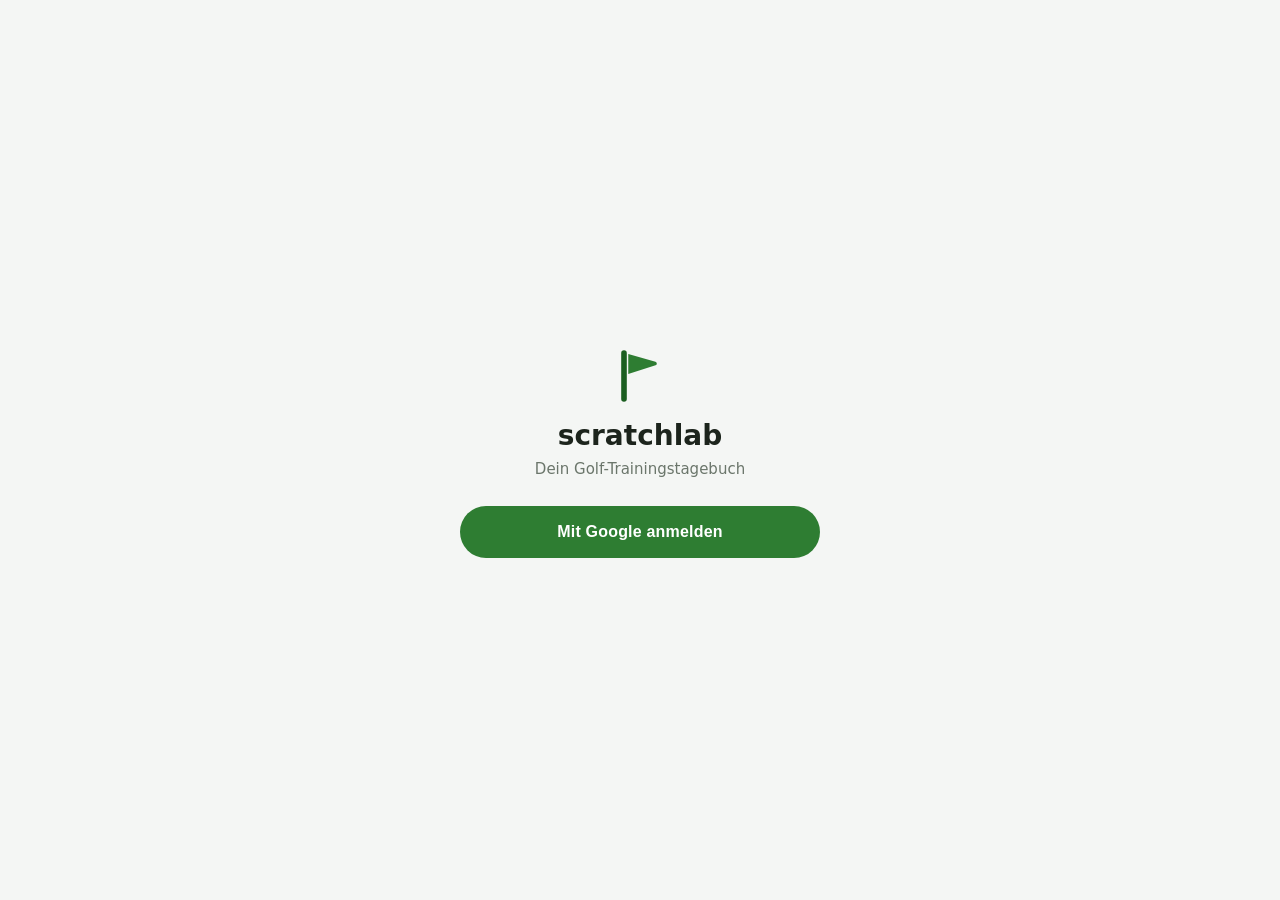
==== frontend/index.html @ b9000095 "Rework first-run intro + correct Green-Foto framing Two compact rows (Putten/Range) + a highlighted " ====
<!DOCTYPE html>
<html lang="de">
<head>
  <meta charset="UTF-8" />
  <meta name="viewport" content="width=device-width, initial-scale=1.0, viewport-fit=cover" />
  <meta name="theme-color" content="#2e7d32" />
  <title>scratchlab</title>
  <link rel="stylesheet" href="styles.css" />
</head>
<body>

<!-- ── Login screen (shown until authenticated) ─────────────── -->
<section id="view-login" hidden>
  <div class="login-card">
    <svg class="login-logo" viewBox="0 0 24 24" aria-hidden="true">
      <path d="M6 2.75a1.05 1.05 0 0 1 1.05 1.05V21a1.05 1.05 0 0 1-2.1 0V3.8A1.05 1.05 0 0 1 6 2.75Z" fill="#1b5e20"/>
      <path d="M7.6 4.1l10.2 2.94a.7.7 0 0 1 .02 1.34L7.6 11.6V4.1Z" fill="#2e7d32"/>
    </svg>
    <h1 class="login-title">scratchlab</h1>
    <p class="login-sub">Dein Golf-Trainingstagebuch</p>
    <button id="login-google" class="btn-primary login-btn" type="button">
      Mit Google anmelden
    </button>
    <p id="login-error" class="login-error" hidden>Login fehlgeschlagen. Bitte erneut versuchen.</p>
  </div>
</section>

<div id="app" hidden>

  <!-- ── App header ───────────────────────────────────────── -->
  <header class="app-header">
    <div class="brand">
      <svg class="brand__logo" viewBox="0 0 24 24" aria-hidden="true">
        <path d="M6 2.75a1.05 1.05 0 0 1 1.05 1.05V21a1.05 1.05 0 0 1-2.1 0V3.8A1.05 1.05 0 0 1 6 2.75Z" fill="#1b5e20"/>
        <path d="M7.6 4.1l10.2 2.94a.7.7 0 0 1 .02 1.34L7.6 11.6V4.1Z" fill="#2e7d32"/>
      </svg>
      <span class="brand__title">scratchlab</span>
    </div>

    <button id="settings-btn" class="settings-btn" aria-label="Einstellungen">
      <svg viewBox="0 0 24 24" xmlns="http://www.w3.org/2000/svg">
        <path d="M12 15.5A3.5 3.5 0 0 1 8.5 12 3.5 3.5 0 0 1 12 8.5a3.5 3.5 0 0 1 3.5 3.5 3.5 3.5 0 0 1-3.5 3.5m7.43-2.92c.04-.34.07-.69.07-1.08 0-.39-.03-.74-.07-1.08l2.32-1.82c.21-.16.27-.46.13-.7l-2.2-3.81c-.13-.25-.42-.33-.67-.25l-2.74 1.1c-.57-.44-1.18-.81-1.86-1.08l-.42-2.92C14.5 2.18 14.25 2 14 2h-4c-.25 0-.5.18-.54.42l-.42 2.92c-.68.27-1.29.64-1.86 1.08L4.44 5.32c-.25-.08-.54 0-.67.25L1.57 9.38c-.14.24-.08.54.13.7l2.32 1.82C4.03 12.26 4 12.61 4 13c0 .39.03.74.07 1.08L1.7 15.9c-.21.16-.27.46-.13.7l2.2 3.81c.13.25.42.33.67.25l2.74-1.1c.57.44 1.18.81 1.86 1.08l.42 2.92c.04.24.29.42.54.42h4c.25 0 .5-.18.54-.42l.42-2.92c.68-.27 1.29-.64 1.86-1.08l2.74 1.1c.25.08.54 0 .67-.25l2.2-3.81c.14-.24.08-.54-.13-.7l-2.32-1.82z"/>
      </svg>
    </button>
  </header>

  <!-- ── Views ────────────────────────────────────────────── -->
  <main id="main">

    <!-- ═════ View: Putten Aufnahme ═════ -->
    <section id="view-putten-record" class="view">
      <div class="picker-strip">
        <button id="putten-picker" class="picker-strip__chip" aria-label="Übung wechseln">
          <span id="putten-picker-label">Putten</span>
          <span class="picker-strip__caret" aria-hidden="true">▾</span>
        </button>
      </div>

      <div class="record-body">
        <div id="putten-grid" class="counter-grid"></div>
        <div id="putten-progress" class="progress-row"></div>
        <button id="putten-photo" class="photo-btn" type="button">📷 Green-Foto auswerten</button>
        <input id="putten-photo-input" type="file" accept="image/*" capture="environment" hidden />
      </div>

      <div class="footer-bar">
        <button id="putten-save" class="btn-primary">Speichern</button>
        <button id="putten-stats-link" class="link-secondary">Statistik →</button>
      </div>
    </section>

    <!-- ═════ View: Putten Statistik ═════ -->
    <section id="view-putten-stats" class="view view--stats" hidden>
      <div class="sub-header">
        <button id="putten-stats-back" class="header__back">← Zurück</button>
        <div class="sub-header__title">Statistik</div>
        <div class="sub-header__right"></div>
      </div>
      <div class="stats-content">
        <div id="putten-stats-cards" class="stat-cards"></div>
        <div id="putten-chart"></div>
        <h3 class="section-heading">Letzte Sessions</h3>
        <div id="putten-history"></div>
      </div>
    </section>

    <!-- ═════ View: Range Aufnahme ═════ -->
    <section id="view-range-record" class="view" hidden>
      <div class="club-strip">
        <div id="range-club-row" class="club-row"></div>
      </div>

      <div class="record-body record-body--range">
        <div id="range-summary" class="range-summary"></div>
        <div id="range-buckets" class="bucket-list"></div>
        <div class="exact-override">oder genau:
          <button id="range-exact" class="exact-chip" aria-expanded="false">
            <span id="range-exact-value">–</span>
            <span class="exact-chip__pen" aria-hidden="true">✎</span>
          </button>
        </div>
        <div id="range-slider-wrap" class="slider-wrap" hidden>
          <input id="range-slider" class="slider" type="range" min="0" max="300" step="5"
                 aria-label="Genaue Carry-Distanz in Metern" />
          <output id="range-slider-out" class="slider-out">– m</output>
        </div>
        <div id="range-tags" class="tag-row"></div>
        <div id="range-direction" class="direction-toggle"></div>
      </div>

      <div class="footer-bar">
        <button id="range-save" class="btn-primary">Speichern</button>
        <button id="range-stats-link" class="link-secondary">Statistik →</button>
      </div>
    </section>

    <!-- ═════ View: Range Statistik ═════ -->
    <section id="view-range-stats" class="view view--stats" hidden>
      <div class="sub-header">
        <button id="range-stats-back" class="header__back">← Zurück</button>
        <div class="sub-header__title">Statistik</div>
        <div class="sub-header__right"></div>
      </div>
      <div class="stats-content">
        <div id="range-stats-cards" class="stat-cards"></div>
        <div id="range-chart"></div>
        <h3 class="section-heading">Letzte Schläge</h3>
        <div id="range-history"></div>
      </div>
    </section>

  </main>

  <!-- ── Bottom tab bar ───────────────────────────────────── -->
  <nav class="tab-bar">
    <button class="tab-item tab-item--active" data-tab="putten">
      <svg width="20" height="20" viewBox="0 0 24 24" fill="none" stroke="currentColor" stroke-width="2" stroke-linecap="round" stroke-linejoin="round"><circle cx="12" cy="12" r="10"/><circle cx="12" cy="12" r="6"/><circle cx="12" cy="12" r="2"/></svg>
      <span>Putten</span>
    </button>
    <button class="tab-item" data-tab="range">
      <svg width="20" height="20" viewBox="0 0 24 24" fill="none" stroke="currentColor" stroke-width="2" stroke-linecap="round" stroke-linejoin="round"><path d="M3 12h18M12 3l9 9-9 9"/></svg>
      <span>Range</span>
    </button>
  </nav>

</div><!-- /#app -->

<!-- ── First-run intro (shown once after login) ───────────── -->
<section id="view-intro" hidden role="dialog" aria-modal="true" aria-labelledby="intro-title">
  <div class="intro-card">
    <svg class="intro-logo" viewBox="0 0 24 24" aria-hidden="true">
      <path d="M6 2.75a1.05 1.05 0 0 1 1.05 1.05V21a1.05 1.05 0 0 1-2.1 0V3.8A1.05 1.05 0 0 1 6 2.75Z" fill="#1b5e20"/>
      <path d="M7.6 4.1l10.2 2.94a.7.7 0 0 1 .02 1.34L7.6 11.6V4.1Z" fill="#2e7d32"/>
    </svg>
    <h1 id="intro-title" class="intro-title">So trainierst du</h1>
    <p class="intro-lead">Zwei Trainingsarten, ein cleverer Foto-Trick.</p>

    <ul class="intro-rows">
      <li class="intro-row">
        <span class="intro-row__icon" aria-hidden="true">
          <svg viewBox="0 0 24 24" fill="none" stroke="currentColor" stroke-width="2" stroke-linecap="round" stroke-linejoin="round"><circle cx="12" cy="12" r="10"/><circle cx="12" cy="12" r="6"/><circle cx="12" cy="12" r="2"/></svg>
        </span>
        <span class="intro-row__text">
          <strong>Putten</strong>
          <span class="intro-row__desc">10 Bälle aufs Loch, Putts zählen, speichern.</span>
        </span>
      </li>
      <li class="intro-row">
        <span class="intro-row__icon" aria-hidden="true">
          <svg viewBox="0 0 24 24" fill="none" stroke="currentColor" stroke-width="2" stroke-linecap="round" stroke-linejoin="round"><path d="M3 12h18M12 3l9 9-9 9"/></svg>
        </span>
        <span class="intro-row__text">
          <strong>Range</strong>
          <span class="intro-row__desc">Schlag für Schlag Weite und Richtung erfassen.</span>
        </span>
      </li>
    </ul>

    <div class="intro-feature">
      <span class="intro-feature__icon" aria-hidden="true">
        <svg viewBox="0 0 24 24" fill="none" stroke="currentColor" stroke-width="2" stroke-linecap="round" stroke-linejoin="round"><circle cx="12" cy="12" r="9"/><path d="M12 3v18M3 12h18"/></svg>
      </span>
      <div class="intro-feature__text">
        <strong>Green-Foto</strong>
        <span class="intro-feature__desc">Erst alle Bälle aufs Loch spielen, dann ein Foto vom Grün – der Putter zeigt die Linie. Die App liest aus der Streuung deine Tendenz: zu lang, zu kurz, links oder rechts.</span>
      </div>
    </div>

    <button id="intro-done" class="btn-primary intro-btn" type="button">Los geht's</button>
  </div>
</section>

<!-- ── Generic bottom sheet ───────────────────────────────── -->
<div id="sheet-backdrop" class="sheet-backdrop" hidden></div>
<div id="sheet" class="sheet" hidden role="dialog" aria-modal="true" aria-labelledby="sheet-title">
  <div class="sheet__handle"></div>
  <h2 id="sheet-title" class="sheet__title"></h2>
  <div id="sheet-body" class="sheet__body"></div>
</div>

<script type="module" src="js/main.js"></script>
</body>
</html>
---- frontend/styles.css ----
/* ── Reset & tokens ─────────────────────────────────────── */
*, *::before, *::after { box-sizing: border-box; margin: 0; padding: 0; }

:root {
  --primary:       #2e7d32;
  --primary-dark:  #1b5e20;
  --primary-light: #e8f5e9;
  --surface:       #f4f6f4;
  --card:          #ffffff;
  --divider:       #e2e6e2;
  --text-primary:  #1c241c;
  --text-muted:    #6b766b;
  --error:         #c62828;
  --on-primary:    #ffffff;
  --r-sm:   6px;
  --r-md:   12px;
  --r-lg:   16px;
  --r-pill: 999px;
  --touch-min:  48px;
  --input-height: 52px;
  --nav-bar-height: 64px;
}

html, body {
  height: 100%;
  background: var(--surface);
  font-family: system-ui, -apple-system, "Segoe UI", Roboto, sans-serif;
  -webkit-font-smoothing: antialiased;
  color: var(--text-primary);
}

/* ── App shell ──────────────────────────────────────────── */
#app {
  width: 100%;
  max-width: 480px;
  margin: 0 auto;
  min-height: 100dvh;
  display: flex;
  flex-direction: column;
  background: var(--surface);
  overflow: hidden;
}

/* ── App header ─────────────────────────────────────────── */
.app-header {
  position: sticky;
  top: 0;
  z-index: 20;
  height: 56px;
  background: var(--card);
  border-bottom: 1px solid var(--divider);
  display: flex;
  align-items: center;
  justify-content: space-between;
  padding: 0 16px;
  flex-shrink: 0;
}
.brand { display: flex; align-items: center; gap: 9px; }
.brand__logo { width: 26px; height: 26px; flex-shrink: 0; }
.brand__title {
  font-size: 18px;
  font-weight: 700;
  color: var(--text-primary);
  letter-spacing: -0.3px;
}
.settings-btn {
  width: 38px;
  height: 38px;
  border-radius: 50%;
  background: var(--surface);
  border: 1px solid var(--divider);
  color: var(--text-muted);
  display: flex;
  align-items: center;
  justify-content: center;
  cursor: pointer;
  padding: 0;
  outline: none;
  flex-shrink: 0;
}
.settings-btn svg { width: 19px; height: 19px; fill: var(--text-muted); }

/* ── Main / views ───────────────────────────────────────── */
#main {
  flex: 1;
  min-height: 0;
  display: flex;
  flex-direction: column;
}
.view {
  flex: 1;
  min-height: 0;
  display: flex;
  flex-direction: column;
}
.view[hidden] { display: none; }

/* ── Picker strip (Putten) ──────────────────────────────── */
.picker-strip {
  height: 52px;
  background: var(--card);
  border-bottom: 1px solid var(--divider);
  display: flex;
  align-items: center;
  padding: 0 16px;
  flex-shrink: 0;
}
.picker-strip__chip {
  display: inline-flex;
  align-items: center;
  gap: 6px;
  background: var(--surface);
  border: 1.5px solid var(--divider);
  border-radius: var(--r-md);
  padding: 0 14px;
  height: 36px;
  font-size: 14px;
  font-weight: 600;
  color: var(--text-primary);
  cursor: pointer;
}
.picker-strip__caret { font-size: 11px; color: var(--text-muted); margin-left: 2px; }

/* ── Record body ────────────────────────────────────────── */
.record-body {
  flex: 1;
  display: flex;
  flex-direction: column;
  padding: 12px 12px 8px;
  gap: 10px;
  min-height: 0;
}
.record-body--range {
  padding: 12px 16px 10px;
  gap: 0;
  overflow-y: auto;
}

/* ── Counter grid (Putten) ──────────────────────────────── */
.counter-grid {
  display: grid;
  grid-template-columns: 1fr 1fr;
  grid-auto-rows: 1fr;
  gap: 10px;
  flex: 1;
  min-height: 0;
}
.counter-cell {
  background: var(--card);
  border-radius: var(--r-lg);
  border: 1.5px solid var(--divider);
  display: flex;
  flex-direction: column;
  align-items: center;
  justify-content: center;
  padding: 12px 8px;
  position: relative;
  min-height: 120px;
  transition: border-color 0.15s;
}
.counter-cell--active {
  border-color: var(--primary);
  background: linear-gradient(145deg, #ffffff 0%, #f6faf6 100%);
}
.counter-cell__label {
  font-size: 11px;
  font-weight: 600;
  color: var(--text-muted);
  letter-spacing: 0.4px;
  text-transform: uppercase;
  margin-bottom: 6px;
}
.counter-cell--active .counter-cell__label { color: var(--primary-dark); }
.counter-cell__controls {
  display: flex;
  align-items: center;
  justify-content: center;
  width: 100%;
}
.counter-btn {
  width: 48px;
  height: 48px;
  border-radius: var(--r-md);
  border: none;
  background: var(--surface);
  color: var(--text-primary);
  font-size: 22px;
  font-weight: 300;
  cursor: pointer;
  display: flex;
  align-items: center;
  justify-content: center;
  flex-shrink: 0;
  transition: background 0.1s, transform 0.08s;
  -webkit-tap-highlight-color: transparent;
}
.counter-btn:active { background: var(--divider); transform: scale(0.94); }
.counter-btn:disabled { opacity: 0.3; cursor: default; }
.counter-btn--minus { color: var(--text-muted); }
.counter-btn--plus { color: var(--primary); background: var(--primary-light); }
.counter-btn--plus:active { background: #c8e6c9; }
.counter-cell--active .counter-btn--plus { background: var(--primary); color: #fff; }
.counter-cell--active .counter-btn--plus:active { background: var(--primary-dark); }
.counter-cell__value {
  font-size: 3rem;
  font-weight: 700;
  line-height: 1;
  color: var(--text-primary);
  min-width: 56px;
  text-align: center;
  letter-spacing: -2px;
  font-variant-numeric: tabular-nums;
}
.counter-cell--active .counter-cell__value { color: var(--primary-dark); }
.counter-cell--zero .counter-cell__value { color: var(--divider); }
.counter-cell__dot {
  position: absolute;
  top: 10px;
  right: 10px;
  width: 8px;
  height: 8px;
  border-radius: 50%;
  background: var(--primary);
  opacity: 0;
}
.counter-cell--active .counter-cell__dot { opacity: 1; }

/* ── Progress row ───────────────────────────────────────── */
.progress-row {
  display: flex;
  align-items: center;
  justify-content: center;
  gap: 10px;
  min-height: 28px;
  flex-shrink: 0;
}
.progress-bar-wrap {
  flex: 1;
  height: 4px;
  background: var(--divider);
  border-radius: var(--r-pill);
  overflow: hidden;
}
.progress-bar-fill {
  height: 100%;
  background: var(--primary);
  border-radius: var(--r-pill);
  transition: width 0.3s ease;
}
.progress-label { font-size: 12px; font-weight: 600; color: var(--text-muted); white-space: nowrap; }
.progress-label--complete { color: var(--primary); }
.progress-checkmark { font-size: 14px; color: var(--primary); }

/* ── Club strip / chips (Range) ─────────────────────────── */
.club-strip {
  height: 52px;
  background: var(--card);
  border-bottom: 1px solid var(--divider);
  display: flex;
  align-items: center;
  padding: 0 14px;
  flex-shrink: 0;
  overflow: hidden;
}
.club-row {
  display: flex;
  align-items: center;
  gap: 8px;
  overflow-x: auto;
  overflow-y: hidden;
  width: 100%;
  height: 100%;
  scrollbar-width: none;
}
.club-row::-webkit-scrollbar { display: none; }
.club-chip {
  display: inline-flex;
  align-items: center;
  gap: 7px;
  background: var(--surface);
  border: 1.5px solid var(--divider);
  color: var(--text-muted);
  font-size: 14px;
  font-weight: 600;
  padding: 0 14px;
  height: 36px;
  border-radius: var(--r-pill);
  cursor: pointer;
  flex-shrink: 0;
  white-space: nowrap;
}
.club-chip--selected {
  background: var(--primary);
  border-color: var(--primary);
  color: #fff;
}
.club-chip__badge {
  background: rgba(255,255,255,0.22);
  color: #fff;
  font-size: 11px;
  font-weight: 700;
  padding: 2px 7px;
  border-radius: var(--r-sm);
  letter-spacing: 0.2px;
}

/* ── Range summary line ─────────────────────────────────── */
.range-summary {
  text-align: center;
  font-size: 12px;
  font-weight: 500;
  color: var(--text-muted);
  margin-bottom: 12px;
  letter-spacing: 0.2px;
  min-height: 16px;
}

/* ── Distance buckets ───────────────────────────────────── */
.bucket-list {
  display: flex;
  flex-direction: column;
  gap: 7px;
  margin-bottom: 10px;
}
.bucket {
  display: flex;
  align-items: center;
  justify-content: center;
  width: 100%;
  height: 40px;
  border-radius: var(--r-md);
  border: 1.5px solid var(--divider);
  background: var(--card);
  font-size: 16px;
  font-weight: 600;
  color: var(--text-primary);
  cursor: pointer;
  letter-spacing: 0.1px;
}
.bucket--selected {
  background: var(--primary);
  border-color: var(--primary);
  color: #fff;
  box-shadow: 0 3px 10px rgba(46,125,50,0.3);
}
.bucket--muted { opacity: 0.4; }

/* ── Exact override ─────────────────────────────────────── */
.exact-override {
  display: flex;
  align-items: center;
  justify-content: space-between;
  width: 100%;
  margin-bottom: 10px;
  font-size: 0.8rem;
  color: var(--text-muted);
}
.exact-chip {
  display: inline-flex;
  align-items: center;
  gap: 6px;
  background: #ffffff;
  border: 1px solid var(--divider);
  border-radius: var(--r-pill);
  padding: 6px 12px;
  font-size: 14px;
  font-weight: 500;
  color: var(--text-primary);
  cursor: pointer;
  line-height: 1;
}
.exact-chip__pen { opacity: 0.5; font-size: 12px; }

/* ── Exact-value slider ─────────────────────────────────── */
.slider-wrap {
  display: flex;
  align-items: center;
  gap: 12px;
  width: 100%;
  margin: -2px 0 12px;
  padding: 10px 12px;
  background: var(--primary-light);
  border-radius: var(--r-md);
}
.slider {
  flex: 1;
  -webkit-appearance: none;
  appearance: none;
  height: 6px;
  border-radius: var(--r-pill);
  background: var(--divider);
  outline: none;
}
.slider::-webkit-slider-thumb {
  -webkit-appearance: none;
  appearance: none;
  width: 28px;
  height: 28px;
  border-radius: 50%;
  background: var(--primary);
  border: 3px solid #fff;
  box-shadow: 0 1px 3px rgba(0,0,0,0.25);
  cursor: pointer;
}
.slider::-moz-range-thumb {
  width: 28px;
  height: 28px;
  border-radius: 50%;
  background: var(--primary);
  border: 3px solid #fff;
  box-shadow: 0 1px 3px rgba(0,0,0,0.25);
  cursor: pointer;
}
.slider-out {
  min-width: 56px;
  text-align: right;
  font-size: 18px;
  font-weight: 700;
  color: var(--primary-dark);
  font-variant-numeric: tabular-nums;
}
.slider-wrap--muted { opacity: 0.4; }

/* ── Tag pills ──────────────────────────────────────────── */
.tag-row {
  display: flex;
  flex-wrap: wrap;
  gap: 6px;
  margin: 8px 0;
}
.tag-pill {
  border: 1px solid var(--divider);
  background: #fff;
  border-radius: var(--r-pill);
  padding: 6px 12px;
  font-size: 0.82rem;
  color: var(--text-primary);
  cursor: pointer;
}
.tag-pill.active {
  background: var(--primary);
  border-color: var(--primary);
  color: #fff;
}

/* ── Direction toggle ───────────────────────────────────── */
.direction-toggle {
  display: flex;
  margin-bottom: 10px;
  border-radius: var(--r-md);
  overflow: hidden;
  border: 1.5px solid var(--divider);
}
.dir-btn {
  flex: 1;
  height: 48px;
  border: none;
  background: var(--card);
  font-size: 14px;
  font-weight: 600;
  color: var(--text-muted);
  cursor: pointer;
  letter-spacing: 0.1px;
  border-right: 1px solid var(--divider);
}
.dir-btn:last-child { border-right: none; }
.dir-btn--selected { background: var(--primary); color: #fff; }

/* ── Footer action bar ──────────────────────────────────── */
.footer-bar {
  background: var(--card);
  border-top: 1px solid var(--divider);
  padding: 12px 16px 12px;
  flex-shrink: 0;
}
.btn-primary {
  display: flex;
  align-items: center;
  justify-content: center;
  width: 100%;
  height: var(--input-height);
  background: var(--primary);
  color: var(--on-primary);
  font-size: 16px;
  font-weight: 700;
  border: none;
  border-radius: var(--r-pill);
  cursor: pointer;
  letter-spacing: 0.2px;
  transition: background 0.15s, transform 0.08s;
  -webkit-tap-highlight-color: transparent;
}
.btn-primary:active { background: var(--primary-dark); transform: scale(0.97); }
.btn-primary:disabled { opacity: 0.4; cursor: default; }
.btn-primary:disabled:active { background: var(--primary); transform: none; }
.link-secondary {
  display: flex;
  align-items: center;
  justify-content: center;
  width: 100%;
  height: 40px;
  margin-top: 2px;
  font-size: 13px;
  color: var(--text-muted);
  background: transparent;
  border: none;
  cursor: pointer;
  gap: 4px;
}
.link-secondary:hover { color: var(--primary); }

/* ── Green photo button + analysis sheet ────────────────── */
.photo-btn {
  display: flex;
  align-items: center;
  justify-content: center;
  gap: 6px;
  width: 100%;
  height: 44px;
  margin-top: 12px;
  font-size: 14px;
  font-weight: 500;
  color: var(--primary-dark);
  background: var(--primary-light);
  border: 1px solid var(--divider);
  border-radius: var(--r-pill);
  cursor: pointer;
}
.photo-btn:active { transform: scale(0.98); }

.analyze-img {
  width: 100%;
  border-radius: var(--r-md);
  display: block;
  margin-bottom: 12px;
}
.analyze-summary { display: flex; flex-direction: column; gap: 6px; }
.analyze-line { font-size: 15px; color: var(--text-primary); }
.analyze-line--muted { font-size: 13px; color: var(--text-muted); }
.analyze-zones { display: flex; gap: 8px; margin: 4px 0; }
.zone {
  flex: 1;
  text-align: center;
  padding: 8px 0;
  border-radius: var(--r-sm);
  font-size: 13px;
  font-weight: 600;
  color: #fff;
}
.zone--good { background: #2e7d32; }
.zone--bad  { background: #ef8c00; }
.zone--mist { background: var(--error); }

.analyze-loading {
  display: flex;
  flex-direction: column;
  align-items: center;
  gap: 14px;
  padding: 28px 0;
  color: var(--text-muted);
}
.spinner {
  width: 34px;
  height: 34px;
  border: 3px solid var(--divider);
  border-top-color: var(--primary);
  border-radius: 50%;
  animation: spin 0.8s linear infinite;
}
@keyframes spin { to { transform: rotate(360deg); } }
@media (prefers-reduced-motion: reduce) { .spinner { animation: none; } }

.analyze-error { color: var(--error); font-weight: 600; }
.analyze-error__detail { font-size: 13px; color: var(--text-muted); margin-top: 4px; }

/* ── Stats views ────────────────────────────────────────── */
.view--stats { overflow: hidden; }
.sub-header {
  flex-shrink: 0;
  height: 52px;
  background: var(--card);
  border-bottom: 1px solid var(--divider);
  display: grid;
  grid-template-columns: 1fr auto 1fr;
  align-items: center;
  padding: 0 16px;
}
.header__back {
  display: flex;
  align-items: center;
  gap: 4px;
  color: var(--primary);
  font-size: 15px;
  font-weight: 500;
  cursor: pointer;
  background: transparent;
  border: none;
  justify-self: start;
  padding: 0;
}
.sub-header__title {
  font-size: 15px;
  font-weight: 600;
  color: var(--text-primary);
  text-align: center;
  white-space: nowrap;
}
.sub-header__right { justify-self: end; }
.stats-content {
  flex: 1;
  overflow-y: auto;
  padding: 20px 16px;
  display: flex;
  flex-direction: column;
  gap: 24px;
}
.section-heading {
  font-size: 14px;
  font-weight: 600;
  color: var(--text-muted);
  text-transform: uppercase;
  letter-spacing: 0.06em;
  margin-bottom: -14px;
}

/* stat cards */
.stat-cards {
  display: grid;
  grid-template-columns: 1fr 1fr;
  gap: 10px;
}
.stat-card {
  background: var(--card);
  border-radius: var(--r-md);
  padding: 16px 14px 14px;
  display: flex;
  flex-direction: column;
  align-items: flex-start;
  gap: 4px;
  box-shadow: 0 1px 3px rgba(0,0,0,.06), 0 0 0 1px var(--divider);
}
.stat-card.highlight {
  background: var(--primary-light);
  box-shadow: 0 1px 3px rgba(46,125,50,.12), 0 0 0 1px rgba(46,125,50,.18);
}
.stat-card__number {
  font-size: 28px;
  font-weight: 700;
  color: var(--text-primary);
  line-height: 1;
  letter-spacing: -0.5px;
  font-variant-numeric: tabular-nums;
}
.stat-card.highlight .stat-card__number { color: var(--primary-dark); }
.stat-card__label { font-size: 12px; color: var(--text-muted); font-weight: 400; line-height: 1.3; }

/* chart card */
.chart-card {
  background: var(--card);
  border-radius: var(--r-md);
  padding: 16px;
  box-shadow: 0 1px 3px rgba(0,0,0,.06), 0 0 0 1px var(--divider);
}
.line-chart { width: 100%; height: auto; display: block; }
.chart-line { stroke: var(--primary); stroke-width: 2; vector-effect: non-scaling-stroke; }
.chart-dot { fill: var(--primary-dark); }
.chart-axis { stroke: var(--divider); stroke-width: 1; vector-effect: non-scaling-stroke; }
.chart-tick { fill: var(--text-muted); font-size: 9px; }

/* history list */
.history-card {
  background: var(--card);
  border-radius: var(--r-md);
  box-shadow: 0 1px 3px rgba(0,0,0,.06), 0 0 0 1px var(--divider);
  overflow: hidden;
}
.history-row {
  display: grid;
  grid-template-columns: 72px 1fr auto;
  align-items: center;
  gap: 8px;
  padding: 13px 16px;
}
.history-row + .history-row { border-top: 1px solid var(--divider); }
.history-row__date { font-size: 13px; color: var(--text-muted); font-weight: 500; }
.history-row__dist { display: flex; flex-wrap: wrap; gap: 6px; }
.dist-chip {
  display: inline-flex;
  align-items: center;
  gap: 2px;
  background: var(--primary-light);
  border-radius: var(--r-pill);
  padding: 2px 7px;
  font-size: 11px;
  font-weight: 600;
  color: var(--primary-dark);
}
.dist-chip .chip-label { font-size: 10px; font-weight: 400; color: var(--text-muted); margin-left: 1px; }
.history-row__total { font-size: 20px; font-weight: 700; color: var(--text-primary); text-align: right; white-space: nowrap; }
.history-row__total span { font-size: 11px; font-weight: 400; color: var(--text-muted); display: block; text-align: right; }
.empty { color: var(--text-muted); font-size: 0.88rem; text-align: center; padding: 12px 0; }

/* ── Bottom tab bar ─────────────────────────────────────── */
.tab-bar {
  display: flex;
  flex-shrink: 0;
  background: var(--card);
  border-top: 1px solid var(--divider);
  height: var(--nav-bar-height);
  padding-bottom: env(safe-area-inset-bottom);
}
.tab-item {
  flex: 1;
  display: flex;
  flex-direction: column;
  align-items: center;
  justify-content: center;
  gap: 3px;
  background: transparent;
  border: none;
  border-bottom: 3px solid transparent;
  color: var(--text-muted);
  font-size: 0.72rem;
  font-weight: 500;
  cursor: pointer;
  padding: 0;
}
.tab-item--active { color: var(--primary); border-bottom-color: var(--primary); }
.tab-item svg { stroke: currentColor; }

/* ── Bottom sheet ───────────────────────────────────────── */
.sheet-backdrop {
  position: fixed;
  inset: 0;
  background: rgba(0,0,0,0.4);
  z-index: 40;
  opacity: 0;
  transition: opacity 0.2s ease;
}
.sheet-backdrop.sheet--open { opacity: 1; }
.sheet {
  position: fixed;
  left: 0;
  right: 0;
  bottom: 0;
  z-index: 41;
  width: 100%;
  max-width: 480px;
  margin: 0 auto;
  background: var(--card);
  border-radius: var(--r-lg) var(--r-lg) 0 0;
  padding: 8px 20px calc(20px + env(safe-area-inset-bottom));
  max-height: 85dvh;
  overflow-y: auto;
  transform: translateY(100%);
  transition: transform 0.2s ease;
}
.sheet.sheet--open { transform: translateY(0); }
.sheet__handle {
  width: 40px;
  height: 4px;
  border-radius: var(--r-pill);
  background: var(--divider);
  margin: 4px auto 12px;
}
.sheet__title { font-size: 18px; font-weight: 700; color: var(--text-primary); margin-bottom: 14px; }
.sheet__body { display: flex; flex-direction: column; }

/* sheet list rows (settings / pickers) */
.sheet-row {
  display: flex;
  align-items: center;
  gap: 10px;
  min-height: var(--touch-min);
  padding: 10px 4px;
  border-bottom: 1px solid var(--divider);
  cursor: pointer;
  font-size: 15px;
  color: var(--text-primary);
}
.sheet-row__label { flex: 1; }
.sheet-row__check { color: var(--primary); font-size: 16px; font-weight: 700; }
.sheet-row__del {
  border: none;
  background: transparent;
  color: var(--text-muted);
  font-size: 18px;
  line-height: 1;
  cursor: pointer;
  padding: 6px 8px;
}
.sheet-row__del:hover { color: var(--error); }
.sheet-add {
  display: flex;
  align-items: center;
  justify-content: center;
  width: 100%;
  height: var(--input-height);
  margin-top: 16px;
  background: var(--surface);
  border: 1.5px dashed var(--divider);
  border-radius: var(--r-md);
  color: var(--primary-dark);
  font-size: 15px;
  font-weight: 600;
  cursor: pointer;
}
.sheet-section-title {
  margin: 20px 0 6px;
  font-size: 12px;
  font-weight: 700;
  letter-spacing: 0.6px;
  text-transform: uppercase;
  color: var(--text-muted);
}
.sheet-section-title:first-child { margin-top: 4px; }

@media (prefers-reduced-motion: reduce) {
  .sheet, .sheet-backdrop, .progress-bar-fill,
  .counter-btn, .btn-primary, .counter-cell { transition: none; }
}

/* ── Login screen ───────────────────────────────────────── */
#view-login {
  position: fixed;
  inset: 0;
  display: flex;
  align-items: center;
  justify-content: center;
  background: var(--surface);
  padding: 24px;
}
.login-card {
  display: flex;
  flex-direction: column;
  align-items: center;
  text-align: center;
  gap: 8px;
  max-width: 360px;
  width: 100%;
}
.login-logo { width: 64px; height: 64px; }
.login-title { margin: 4px 0 0; font-size: 28px; font-weight: 700; color: var(--text-primary); }
.login-sub { margin: 0 0 20px; font-size: 15px; color: var(--text-muted); }
.login-btn { width: 100%; }
.login-error { margin-top: 12px; color: var(--error); font-size: 14px; }

#app[hidden] { display: none; }
#view-login[hidden] { display: none; }

/* ── First-run intro ────────────────────────────────────── */
#view-intro {
  position: fixed;
  inset: 0;
  z-index: 60;
  display: flex;
  align-items: center;
  justify-content: center;
  background: var(--surface);
  padding: 24px;
}
/* id selector with display:flex must not override the bare [hidden] rule */
#view-intro[hidden] { display: none; }

.intro-card {
  display: flex;
  flex-direction: column;
  align-items: center;
  text-align: center;
  gap: 8px;
  max-width: 360px;
  width: 100%;
  animation: intro-rise 0.25s ease-out;
}
.intro-logo { width: 56px; height: 56px; }
.intro-title {
  margin: 4px 0 2px;
  font-size: 24px;
  font-weight: 700;
  color: var(--text-primary);
  letter-spacing: -0.3px;
}
.intro-lead {
  margin: 0 0 20px;
  font-size: 14px;
  color: var(--text-muted);
}
.intro-rows {
  list-style: none;
  width: 100%;
  display: flex;
  flex-direction: column;
  gap: 10px;
  margin: 0 0 14px;
}
.intro-row {
  display: flex;
  align-items: center;
  gap: 14px;
  text-align: left;
}
.intro-row__icon {
  flex-shrink: 0;
  width: 44px;
  height: 44px;
  border-radius: var(--r-md);
  background: var(--primary-light);
  color: var(--primary);
  display: flex;
  align-items: center;
  justify-content: center;
}
.intro-row__icon svg { width: 22px; height: 22px; }
.intro-row__text {
  display: flex;
  flex-direction: column;
  gap: 2px;
}
.intro-row__text strong {
  font-size: 15px;
  font-weight: 600;
  color: var(--text-primary);
}
.intro-row__desc {
  font-size: 13px;
  line-height: 1.35;
  color: var(--text-muted);
}

/* Green-Foto: the explanation-worthy feature gets a highlighted sub-card. */
.intro-feature {
  display: flex;
  gap: 14px;
  text-align: left;
  width: 100%;
  margin-bottom: 24px;
  padding: 14px;
  border-radius: var(--r-lg);
  background: var(--primary-light);
}
.intro-feature__icon {
  flex-shrink: 0;
  width: 44px;
  height: 44px;
  border-radius: var(--r-md);
  background: var(--primary);
  color: #fff;
  display: flex;
  align-items: center;
  justify-content: center;
}
.intro-feature__icon svg { width: 22px; height: 22px; }
.intro-feature__text {
  display: flex;
  flex-direction: column;
  gap: 3px;
}
.intro-feature__text strong {
  font-size: 15px;
  font-weight: 600;
  color: var(--primary-dark);
}
.intro-feature__desc {
  font-size: 13px;
  line-height: 1.4;
  color: var(--text-primary);
}
.intro-btn { width: 100%; }

@keyframes intro-rise {
  from { opacity: 0; transform: translateY(8px); }
  to   { opacity: 1; transform: none; }
}
@media (prefers-reduced-motion: reduce) {
  .intro-card { animation: none; }
}
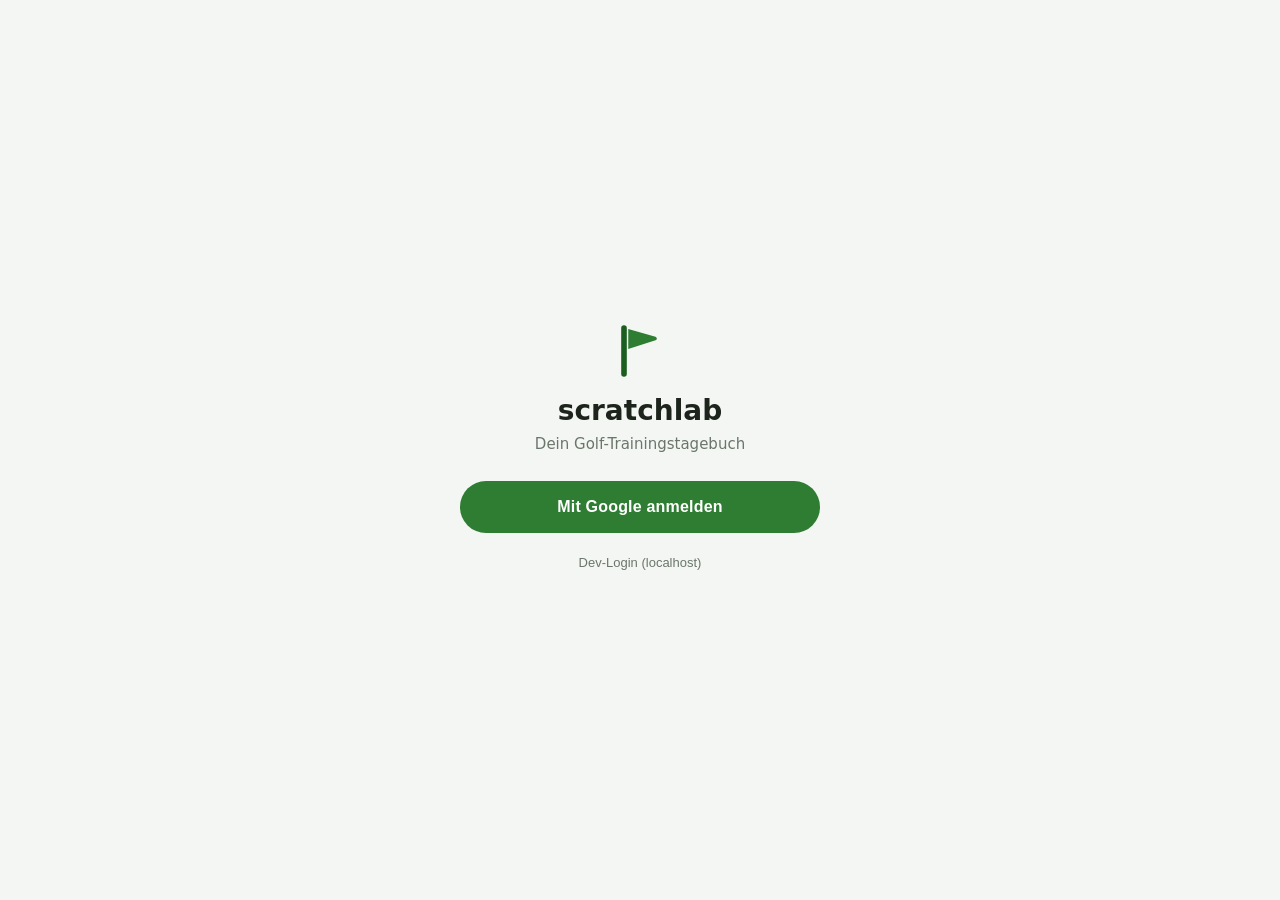
==== commit 586f7d09: "Nav: 3-tab footer (Putten|Range|Statistik) + Settings page + dev login - Bottom tabs now Putten | Ra" ====
--- a/frontend/index.html
+++ b/frontend/index.html
@@ -22,6 +22,7 @@
       Mit Google anmelden
     </button>
     <p id="login-error" class="login-error" hidden>Login fehlgeschlagen. Bitte erneut versuchen.</p>
+    <button id="login-dev" class="link-secondary" type="button" hidden>Dev-Login (localhost)</button>
   </div>
 </section>
 
@@ -56,32 +57,53 @@
         </button>
       </div>
 
-      <div class="record-body">
-        <div id="putten-grid" class="counter-grid"></div>
-        <div id="putten-progress" class="progress-row"></div>
-        <button id="putten-photo" class="photo-btn" type="button">📷 Green-Foto auswerten</button>
-        <input id="putten-photo-input" type="file" accept="image/*" capture="environment" hidden />
-      </div>
-
-      <div class="footer-bar">
-        <button id="putten-save" class="btn-primary">Speichern</button>
-        <button id="putten-stats-link" class="link-secondary">Statistik →</button>
-      </div>
-    </section>
-
-    <!-- ═════ View: Putten Statistik ═════ -->
-    <section id="view-putten-stats" class="view view--stats" hidden>
-      <div class="sub-header">
-        <button id="putten-stats-back" class="header__back">← Zurück</button>
-        <div class="sub-header__title">Statistik</div>
-        <div class="sub-header__right"></div>
-      </div>
-      <div class="stats-content">
-        <div id="putten-stats-cards" class="stat-cards"></div>
-        <div id="putten-chart"></div>
-        <h3 class="section-heading">Letzte Sessions</h3>
-        <div id="putten-history"></div>
-      </div>
+      <div class="step-indicator" role="list" aria-label="Ablauf">
+        <div class="step-dot" data-step="1" role="listitem"><span class="step-dot__num">1</span><span class="step-dot__label">Spielen</span></div>
+        <div class="step-dot" data-step="2" role="listitem"><span class="step-dot__num">2</span><span class="step-dot__label">Foto</span></div>
+        <div class="step-dot" data-step="3" role="listitem"><span class="step-dot__num">3</span><span class="step-dot__label">Zählen</span></div>
+      </div>
+
+      <div class="record-body record-body--steps">
+        <!-- Step ① Spielen -->
+        <div id="putten-step-play" class="step-pane">
+          <div class="step-center">
+            <div class="step-icon" aria-hidden="true">⛳️</div>
+            <h2 class="step-headline">Bälle spielen</h2>
+            <p id="putten-play-text" class="step-lead"></p>
+          </div>
+          <button id="putten-play-next" class="btn-primary">Weiter</button>
+        </div>
+
+        <!-- Step ② Green-Foto -->
+        <div id="putten-step-photo" class="step-pane" hidden>
+          <div class="step-photo-body">
+            <div id="putten-photo-intro" class="step-center">
+              <div class="step-icon" aria-hidden="true">📷</div>
+              <h2 class="step-headline">Green-Foto</h2>
+              <p class="step-lead">Foto vom Grün – der Putter zeigt die Linie.</p>
+              <button id="putten-photo" class="photo-btn" type="button">📷 Foto aufnehmen</button>
+            </div>
+            <div id="putten-photo-result" class="step-photo-result" hidden></div>
+          </div>
+          <div class="step-nav">
+            <button id="putten-photo-back" class="link-secondary">← Zurück</button>
+            <button id="putten-photo-skip" class="link-secondary">Überspringen</button>
+            <button id="putten-photo-next" class="btn-primary">Weiter</button>
+          </div>
+          <input id="putten-photo-input" type="file" accept="image/*" capture="environment" hidden />
+        </div>
+
+        <!-- Step ③ Zählen -->
+        <div id="putten-step-count" class="step-pane" hidden>
+          <div id="putten-grid" class="counter-grid"></div>
+          <div id="putten-progress" class="progress-row"></div>
+          <div class="step-nav">
+            <button id="putten-count-back" class="link-secondary">← Zurück</button>
+            <button id="putten-save" class="btn-primary">Speichern</button>
+          </div>
+        </div>
+      </div>
+
     </section>
 
     <!-- ═════ View: Range Aufnahme ═════ -->
@@ -110,22 +132,66 @@
 
       <div class="footer-bar">
         <button id="range-save" class="btn-primary">Speichern</button>
-        <button id="range-stats-link" class="link-secondary">Statistik →</button>
-      </div>
-    </section>
-
-    <!-- ═════ View: Range Statistik ═════ -->
-    <section id="view-range-stats" class="view view--stats" hidden>
+      </div>
+    </section>
+
+    <!-- ═════ View: Statistik (Tab) ═════ -->
+    <section id="view-stats" class="view view--stats" hidden>
+      <div class="seg-control" role="tablist" aria-label="Statistik-Bereich">
+        <button id="stats-seg-putten" class="seg-control__btn seg-control__btn--active" role="tab" aria-selected="true" data-seg="putten">Putten</button>
+        <button id="stats-seg-range" class="seg-control__btn" role="tab" aria-selected="false" data-seg="range">Range</button>
+      </div>
+
+      <div class="stats-content">
+        <!-- Putten pane -->
+        <div id="stats-pane-putten" class="stats-pane">
+          <div class="picker-strip picker-strip--inline">
+            <button id="stats-putten-picker" class="picker-strip__chip" aria-label="Übung wechseln">
+              <span id="stats-putten-picker-label">Putten</span>
+              <span class="picker-strip__caret" aria-hidden="true">▾</span>
+            </button>
+          </div>
+          <div id="putten-stats-cards" class="stat-cards"></div>
+          <div id="putten-chart"></div>
+          <h3 class="section-heading">Letzte Sessions</h3>
+          <div id="putten-history"></div>
+        </div>
+
+        <!-- Range pane -->
+        <div id="stats-pane-range" class="stats-pane" hidden>
+          <div class="club-strip club-strip--inline">
+            <div id="stats-range-club-row" class="club-row"></div>
+          </div>
+          <div id="range-stats-cards" class="stat-cards"></div>
+          <div id="range-chart"></div>
+          <h3 class="section-heading">Letzte Schläge</h3>
+          <div id="range-history"></div>
+        </div>
+      </div>
+    </section>
+
+    <!-- ═════ View: Einstellungen (kein Tab, via Zahnrad) ═════ -->
+    <section id="view-settings" class="view view--stats" hidden>
       <div class="sub-header">
-        <button id="range-stats-back" class="header__back">← Zurück</button>
-        <div class="sub-header__title">Statistik</div>
+        <button id="settings-back" class="header__back">← Zurück</button>
+        <div class="sub-header__title">Einstellungen</div>
         <div class="sub-header__right"></div>
       </div>
       <div class="stats-content">
-        <div id="range-stats-cards" class="stat-cards"></div>
-        <div id="range-chart"></div>
-        <h3 class="section-heading">Letzte Schläge</h3>
-        <div id="range-history"></div>
+        <div class="settings-section">
+          <h3 class="section-heading">Account</h3>
+          <div class="settings-card">
+            <div class="settings-row">
+              <span id="settings-email" class="settings-row__label">—</span>
+            </div>
+          </div>
+          <button id="settings-logout" class="sheet-add">Abmelden</button>
+        </div>
+        <div class="settings-section">
+          <h3 class="section-heading">Schläger</h3>
+          <div id="settings-clubs" class="settings-card"></div>
+          <button id="settings-add-club" class="sheet-add">+ Schläger</button>
+        </div>
       </div>
     </section>
 
@@ -140,6 +206,10 @@
     <button class="tab-item" data-tab="range">
       <svg width="20" height="20" viewBox="0 0 24 24" fill="none" stroke="currentColor" stroke-width="2" stroke-linecap="round" stroke-linejoin="round"><path d="M3 12h18M12 3l9 9-9 9"/></svg>
       <span>Range</span>
+    </button>
+    <button class="tab-item" data-tab="stats">
+      <svg width="20" height="20" viewBox="0 0 24 24" fill="none" stroke="currentColor" stroke-width="2" stroke-linecap="round" stroke-linejoin="round"><circle cx="12" cy="12" r="10"/><circle cx="12" cy="12" r="6"/><circle cx="12" cy="12" r="2"/><path d="M12 2v3M22 12h-3M12 22v-3M2 12h3"/></svg>
+      <span>Statistik</span>
     </button>
   </nav>
 
--- a/frontend/styles.css
+++ b/frontend/styles.css
@@ -136,6 +136,80 @@
   overflow-y: auto;
 }
 
+/* ── Guided step flow (Putten) ──────────────────────────── */
+.record-body--steps { padding: 10px 12px 8px; gap: 0; }
+
+.step-indicator {
+  display: flex;
+  align-items: center;
+  justify-content: center;
+  gap: 8px;
+  padding: 10px 12px 4px;
+}
+.step-dot {
+  display: flex;
+  align-items: center;
+  gap: 6px;
+  opacity: 0.45;
+  transition: opacity 0.2s ease;
+}
+.step-dot--active, .step-dot--done { opacity: 1; }
+.step-dot__num {
+  display: grid;
+  place-items: center;
+  width: 24px;
+  height: 24px;
+  border-radius: var(--r-pill);
+  background: var(--surface);
+  color: var(--text-muted);
+  font-size: 13px;
+  font-weight: 700;
+  flex: none;
+}
+.step-dot--active .step-dot__num { background: var(--primary); color: #fff; }
+.step-dot--done .step-dot__num { background: var(--primary-light); color: var(--primary-dark); }
+.step-dot__label { font-size: 12px; font-weight: 600; color: var(--text-muted); }
+.step-dot--active .step-dot__label { color: var(--primary-dark); }
+
+.step-pane {
+  flex: 1;
+  display: flex;
+  flex-direction: column;
+  min-height: 0;
+  gap: 10px;
+}
+#putten-step-play[hidden], #putten-step-photo[hidden],
+#putten-step-count[hidden], #putten-photo-result[hidden],
+#putten-photo-intro[hidden] { display: none; }
+
+.step-center {
+  flex: 1;
+  display: flex;
+  flex-direction: column;
+  align-items: center;
+  justify-content: center;
+  text-align: center;
+  gap: 8px;
+}
+.step-icon { font-size: 44px; line-height: 1; }
+.step-headline { font-size: 20px; font-weight: 700; color: var(--text-primary); margin: 4px 0 0; }
+.step-lead { font-size: 15px; color: var(--text-muted); max-width: 16rem; line-height: 1.4; margin: 0; }
+.step-lead b { color: var(--text-primary); }
+
+.step-photo-body { flex: 1; display: flex; flex-direction: column; min-height: 0; overflow-y: auto; }
+.step-photo-result { display: flex; flex-direction: column; gap: 8px; }
+
+.step-nav {
+  display: flex;
+  align-items: center;
+  gap: 10px;
+  padding-top: 2px;
+}
+.step-nav .btn-primary { flex: 1; }
+.step-nav .link-secondary { flex: none; min-height: 48px; padding: 0 4px; }
+
+.footer-bar--end { justify-content: flex-end; }
+
 /* ── Counter grid (Putten) ──────────────────────────────── */
 .counter-grid {
   display: grid;
@@ -623,6 +697,74 @@
   margin-bottom: -14px;
 }
 
+/* ── Statistik tab: segmented control + panes ───────────── */
+#view-stats[hidden] { display: none; }
+#view-settings[hidden] { display: none; }
+
+.seg-control {
+  flex-shrink: 0;
+  display: flex;
+  gap: 4px;
+  margin: 12px 16px 0;
+  padding: 4px;
+  background: var(--surface);
+  border: 1px solid var(--divider);
+  border-radius: var(--r-md);
+}
+.seg-control__btn {
+  flex: 1;
+  min-height: 40px;
+  border: none;
+  background: transparent;
+  border-radius: calc(var(--r-md) - 4px);
+  font-size: 14px;
+  font-weight: 600;
+  color: var(--text-muted);
+  cursor: pointer;
+  transition: background 0.15s ease, color 0.15s ease;
+}
+.seg-control__btn--active {
+  background: var(--card);
+  color: var(--primary-dark);
+  box-shadow: 0 1px 2px rgba(0,0,0,.08);
+}
+
+.stats-pane { display: flex; flex-direction: column; gap: 24px; }
+.stats-pane[hidden] { display: none; }
+
+/* inline pickers inside the Statistik tab (no own top border, flush) */
+.picker-strip--inline,
+.club-strip--inline {
+  height: auto;
+  border-bottom: none;
+  background: transparent;
+  padding: 0;
+}
+
+@media (prefers-reduced-motion: reduce) {
+  .seg-control__btn { transition: none; }
+}
+
+/* ── Settings page ──────────────────────────────────────── */
+.settings-section { display: flex; flex-direction: column; gap: 10px; }
+.settings-card {
+  background: var(--card);
+  border-radius: var(--r-md);
+  box-shadow: 0 1px 3px rgba(0,0,0,.06), 0 0 0 1px var(--divider);
+  overflow: hidden;
+}
+.settings-row {
+  display: flex;
+  align-items: center;
+  gap: 10px;
+  min-height: var(--touch-min);
+  padding: 12px 16px;
+  font-size: 15px;
+  color: var(--text-primary);
+}
+.settings-row + .settings-row { border-top: 1px solid var(--divider); }
+.settings-row__label { flex: 1; }
+
 /* stat cards */
 .stat-cards {
   display: grid;
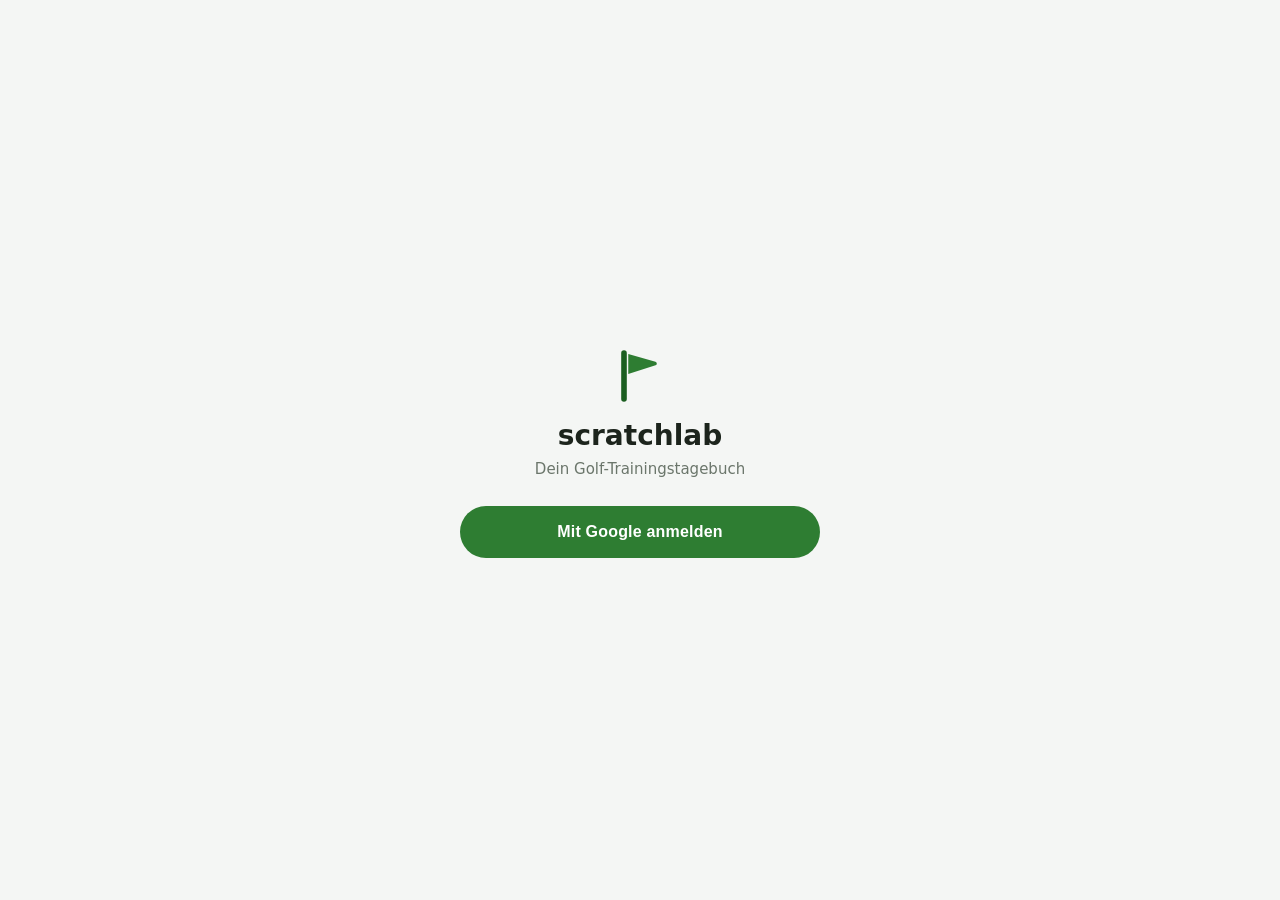
==== commit 84e5dc91: "fix(plans): app-shell scroll bug, touch targets, trend charts Pläne feedback pass (real-device scree" ====
--- a/frontend/index.html
+++ b/frontend/index.html
@@ -135,11 +135,42 @@
       </div>
     </section>
 
+    <!-- ═════ View: Pläne Aufnahme ═════ -->
+    <section id="view-plans" class="view" hidden>
+      <div class="seg-control" role="tablist" aria-label="Plan wechseln">
+        <button id="plans-seg-kurzspiel" class="seg-control__btn seg-control__btn--active" role="tab" aria-selected="true" data-key="kurzspiel">Kurzspiel</button>
+        <button id="plans-seg-range" class="seg-control__btn" role="tab" aria-selected="false" data-key="range">Range</button>
+      </div>
+
+      <div id="plans-step-indicator" class="step-indicator" role="list" aria-label="Ablauf"></div>
+
+      <div id="plans-record-body" class="record-body record-body--steps">
+        <div id="plans-step-panes"></div>
+      </div>
+
+      <div id="plans-done" class="plan-done" hidden>
+        <div class="plan-done__icon" aria-hidden="true">
+          <svg viewBox="0 0 24 24" width="40" height="40" fill="none" stroke="currentColor" stroke-width="3" stroke-linecap="round" stroke-linejoin="round"><path d="M4 12l6 6L20 6"/></svg>
+        </div>
+        <h2 class="plan-done__title">Geschafft!</h2>
+        <p class="plan-done__lead" id="plans-done-lead">Durchlauf gespeichert.</p>
+        <button id="plans-done-restart" class="btn-primary" type="button">Neu starten</button>
+      </div>
+
+      <div id="plans-footer" class="footer-bar">
+        <div class="step-nav">
+          <button id="plans-nav-back" class="link-secondary" type="button">← Zurück</button>
+          <button id="plans-nav-next" class="btn-primary" type="button">Weiter</button>
+        </div>
+      </div>
+    </section>
+
     <!-- ═════ View: Statistik (Tab) ═════ -->
     <section id="view-stats" class="view view--stats" hidden>
       <div class="seg-control" role="tablist" aria-label="Statistik-Bereich">
         <button id="stats-seg-putten" class="seg-control__btn seg-control__btn--active" role="tab" aria-selected="true" data-seg="putten">Putten</button>
         <button id="stats-seg-range" class="seg-control__btn" role="tab" aria-selected="false" data-seg="range">Range</button>
+        <button id="stats-seg-plaene" class="seg-control__btn" role="tab" aria-selected="false" data-seg="plaene">Pläne</button>
       </div>
 
       <div class="stats-content">
@@ -167,6 +198,20 @@
           <h3 class="section-heading">Letzte Schläge</h3>
           <div id="range-history"></div>
         </div>
+
+        <!-- Pläne pane -->
+        <div id="stats-pane-plaene" class="stats-pane" hidden>
+          <div class="seg-control seg-control--inline" role="tablist" aria-label="Plan wechseln">
+            <button id="stats-plans-seg-kurzspiel" class="seg-control__btn seg-control__btn--active" role="tab" aria-selected="true" data-key="kurzspiel">Kurzspiel</button>
+            <button id="stats-plans-seg-range" class="seg-control__btn" role="tab" aria-selected="false" data-key="range">Range</button>
+          </div>
+          <div class="club-strip club-strip--inline">
+            <div id="plans-metric-row" class="club-row"></div>
+          </div>
+          <div id="plans-chart"></div>
+          <h3 class="section-heading">Verlauf</h3>
+          <div id="plans-history"></div>
+        </div>
       </div>
     </section>
 
@@ -206,6 +251,10 @@
     <button class="tab-item" data-tab="range">
       <svg width="20" height="20" viewBox="0 0 24 24" fill="none" stroke="currentColor" stroke-width="2" stroke-linecap="round" stroke-linejoin="round"><path d="M3 12h18M12 3l9 9-9 9"/></svg>
       <span>Range</span>
+    </button>
+    <button class="tab-item" data-tab="plaene">
+      <svg width="20" height="20" viewBox="0 0 24 24" fill="none" stroke="currentColor" stroke-width="2" stroke-linecap="round" stroke-linejoin="round"><path d="M9 11l3 3L22 4"/><path d="M21 12v7a2 2 0 0 1-2 2H5a2 2 0 0 1-2-2V5a2 2 0 0 1 2-2h11"/></svg>
+      <span>Pläne</span>
     </button>
     <button class="tab-item" data-tab="stats">
       <svg width="20" height="20" viewBox="0 0 24 24" fill="none" stroke="currentColor" stroke-width="2" stroke-linecap="round" stroke-linejoin="round"><circle cx="12" cy="12" r="10"/><circle cx="12" cy="12" r="6"/><circle cx="12" cy="12" r="2"/><path d="M12 2v3M22 12h-3M12 22v-3M2 12h3"/></svg>
--- a/frontend/styles.css
+++ b/frontend/styles.css
@@ -1,5 +1,12 @@
 /* ── Reset & tokens ─────────────────────────────────────── */
 *, *::before, *::after { box-sizing: border-box; margin: 0; padding: 0; }
+
+/* The bare [hidden] attribute selector and a class-based "display: flex/grid"
+   rule have equal specificity, so whichever is declared later in this file
+   wins — meaning any element hidden via el.hidden = true can silently stay
+   visible if its class sets display after this point. This one rule pins
+   [hidden] as authoritative everywhere, so that's never a per-element trap. */
+[hidden] { display: none !important; }
 
 :root {
   --primary:       #2e7d32;
@@ -34,7 +41,12 @@
   width: 100%;
   max-width: 480px;
   margin: 0 auto;
-  min-height: 100dvh;
+  /* height, not min-height: a floor lets #app grow past the viewport when a
+     view's content is tall, which hands scrolling to the whole page instead
+     of the intended internal scroll regions — dragging fixed elements like
+     the footer nav along with it. A hard cap + overflow:hidden forces every
+     view's own flex:1/min-height:0/overflow-y:auto chain to actually engage. */
+  height: 100dvh;
   display: flex;
   flex-direction: column;
   background: var(--surface);
@@ -206,7 +218,10 @@
   padding-top: 2px;
 }
 .step-nav .btn-primary { flex: 1; }
-.step-nav .link-secondary { flex: none; min-height: 48px; padding: 0 4px; }
+/* link-secondary defaults to width:100%; in the nav row that makes each one
+   fill the row and overflow (nowrap), pushing the other buttons off-screen -
+   on narrow screens only the first button stayed visible. Size to content. */
+.step-nav .link-secondary { flex: none; width: auto; min-height: 48px; padding: 0 12px; }
 
 .footer-bar--end { justify-content: flex-end; }
 
@@ -711,6 +726,8 @@
   border: 1px solid var(--divider);
   border-radius: var(--r-md);
 }
+/* nested inside .stats-content, which already has its own padding/gap */
+.seg-control--inline { margin: 0; }
 .seg-control__btn {
   flex: 1;
   min-height: 40px;
@@ -807,6 +824,7 @@
 .chart-line { stroke: var(--primary); stroke-width: 2; vector-effect: non-scaling-stroke; }
 .chart-dot { fill: var(--primary-dark); }
 .chart-axis { stroke: var(--divider); stroke-width: 1; vector-effect: non-scaling-stroke; }
+.chart-ci { stroke: var(--primary); stroke-width: 1; opacity: 0.4; vector-effect: non-scaling-stroke; }
 .chart-tick { fill: var(--text-muted); font-size: 9px; }
 
 /* history list */
@@ -818,13 +836,18 @@
 }
 .history-row {
   display: grid;
-  grid-template-columns: 72px 1fr auto;
+  grid-template-columns: 92px 1fr auto auto;
   align-items: center;
   gap: 8px;
   padding: 13px 16px;
 }
 .history-row + .history-row { border-top: 1px solid var(--divider); }
-.history-row__date { font-size: 13px; color: var(--text-muted); font-weight: 500; }
+.history-row__date {
+  font-size: 13px; color: var(--text-muted); font-weight: 500; white-space: nowrap;
+  background: none; border: none; padding: 0; text-align: left; cursor: pointer;
+  text-decoration: underline dotted; text-underline-offset: 3px;
+}
+.history-row__date:hover { color: var(--primary); }
 .history-row__dist { display: flex; flex-wrap: wrap; gap: 6px; }
 .dist-chip {
   display: inline-flex;
@@ -840,7 +863,156 @@
 .dist-chip .chip-label { font-size: 10px; font-weight: 400; color: var(--text-muted); margin-left: 1px; }
 .history-row__total { font-size: 20px; font-weight: 700; color: var(--text-primary); text-align: right; white-space: nowrap; }
 .history-row__total span { font-size: 11px; font-weight: 400; color: var(--text-muted); display: block; text-align: right; }
+.history-row__del {
+  border: none;
+  background: transparent;
+  color: var(--text-muted);
+  font-size: 16px;
+  line-height: 1;
+  cursor: pointer;
+  padding: 6px 4px;
+}
+.history-row__del:hover { color: var(--error); }
 .empty { color: var(--text-muted); font-size: 0.88rem; text-align: center; padding: 12px 0; }
+
+/* ── Training plans (Pläne) ─────────────────────────────── */
+.step-dot--compact .step-dot__label { display: none; }
+
+.plan-meta { padding: 10px 12px 0; flex-shrink: 0; }
+
+/* #plans-step-panes wraps the .plan-pane elements (putting.js's equivalent
+   steps sit directly in .record-body--steps) — without flex:1 here, a
+   .plan-pane's own flex:1 has no flex-container parent to grow into, so it
+   just sizes to content and leftover space collects below the whole wrapper
+   instead of being distributed to the visible pane. */
+#plans-step-panes { display: flex; flex-direction: column; flex: 1; min-height: 0; }
+
+/* overflow-y alone would implicitly compute overflow-x to auto (CSS spec
+   quirk), clipping anything that visually overflows the box — including a
+   focused input's outline near the pane's edge on narrow phones. Setting
+   overflow-x explicitly avoids that. */
+.plan-pane { overflow-x: visible; overflow-y: auto; padding-bottom: 4px; }
+.plan-pane[hidden] { display: none; }
+
+/* Content stays top-anchored like a normal form (title/description/fields in
+   document order) — any leftover height below just stays blank above the
+   fixed nav bar, rather than vertically centering the block, which read as
+   the title floating in the middle of the screen instead of leading it. */
+.plan-pane__body {
+  flex: 1;
+  min-height: 0;
+  display: flex;
+  flex-direction: column;
+  justify-content: flex-start;
+  padding-top: 24px;
+  gap: 20px;
+}
+
+.plan-pane__head { display: flex; gap: 16px; align-items: flex-start; }
+.plan-mins {
+  font-size: 26px;
+  font-weight: 700;
+  color: var(--primary-dark);
+  line-height: 1;
+  flex-shrink: 0;
+  min-width: 44px;
+}
+.plan-mins span {
+  display: block;
+  font-size: 10px;
+  font-weight: 600;
+  letter-spacing: 0.1em;
+  color: var(--text-muted);
+  margin-top: 3px;
+}
+.plan-pane__title { font-size: 22px; font-weight: 700; color: var(--text-primary); margin-bottom: 6px; }
+.plan-pane__desc { font-size: 17px; color: var(--text-muted); line-height: 1.5; }
+
+.plan-fields { display: flex; flex-direction: column; gap: 16px; }
+.plan-field { display: flex; flex-direction: column; gap: 7px; }
+.plan-field__label { font-size: 15px; font-weight: 600; color: var(--text-muted); letter-spacing: 0.02em; }
+.plan-field__row { display: flex; align-items: center; justify-content: center; gap: 10px; }
+.plan-field__suffix { font-size: 15px; color: var(--text-muted); }
+.plan-input {
+  height: var(--input-height);
+  padding: 0 14px;
+  font-size: 19px;
+  color: var(--text-primary);
+  background: var(--card);
+  border: 1.5px solid var(--divider);
+  border-radius: var(--r-md);
+}
+.plan-input:focus-visible { outline: 2px solid var(--primary); outline-offset: 1px; }
+input.plan-input[type="number"] { width: 108px; text-align: center; }
+.plan-input--wide { width: 100%; }
+
+.plan-punch { display: flex; flex-direction: column; align-items: center; gap: 14px; margin-top: 4px; }
+.plan-punch__group { display: flex; gap: 14px; }
+.plan-dot {
+  width: 68px;
+  height: 68px;
+  border-radius: 50%;
+  border: 1.5px solid var(--divider);
+  background: var(--card);
+  color: var(--text-muted);
+  font-size: 21px;
+  font-weight: 600;
+  cursor: pointer;
+  -webkit-tap-highlight-color: transparent;
+}
+.plan-dot[data-selected="1"] { background: var(--primary); border-color: var(--primary-dark); color: #fff; }
+.plan-tally { font-size: 16px; font-weight: 600; color: var(--text-primary); margin-top: 10px; text-align: center; }
+.plan-tally b { font-size: 24px; }
+.plan-gap { font-size: 15px; font-weight: 600; color: var(--text-muted); text-align: center; }
+
+.plan-scale-hint { display: flex; justify-content: space-between; font-size: 12px; color: var(--text-muted); margin-top: 4px; }
+
+/* history: one card per run, fields wrapping naturally (text fields take the
+   full row width) — a table's columns forced horizontal scrolling once a
+   plan had more than 4-5 fields, which doesn't work well on a phone. */
+.plan-history-list { display: flex; flex-direction: column; gap: 10px; }
+.plan-history-card {
+  background: var(--card);
+  border-radius: var(--r-md);
+  box-shadow: 0 1px 3px rgba(0,0,0,.06), 0 0 0 1px var(--divider);
+  padding: 14px 16px;
+}
+.plan-history-card__head {
+  display: flex;
+  align-items: center;
+  justify-content: space-between;
+  margin-bottom: 10px;
+  padding-bottom: 10px;
+  border-bottom: 1px solid var(--divider);
+}
+.plan-history-card__date {
+  background: none;
+  border: none;
+  padding: 0;
+  cursor: pointer;
+  color: var(--text-muted);
+  font-weight: 500;
+  font-size: 14px;
+  text-decoration: underline dotted;
+  text-underline-offset: 3px;
+}
+.plan-history-card__date:hover { color: var(--primary); }
+.plan-history-card__fields {
+  display: flex;
+  flex-wrap: wrap;
+  gap: 10px 16px;
+}
+.plan-history-card__field { display: flex; flex-direction: column; gap: 3px; min-width: 52px; }
+.plan-history-card__field--wide { flex-basis: 100%; }
+.plan-history-card__label {
+  font-size: 10px;
+  font-weight: 600;
+  letter-spacing: 0.06em;
+  text-transform: uppercase;
+  color: var(--text-muted);
+}
+.plan-history-card__value { font-size: 15px; font-weight: 600; color: var(--text-primary); }
+.plan-history-card__field--wide .plan-history-card__value { font-weight: 400; }
 
 /* ── Bottom tab bar ─────────────────────────────────────── */
 .tab-bar {
@@ -921,6 +1093,16 @@
   color: var(--text-primary);
 }
 .sheet-row__label { flex: 1; }
+.sheet-row__count {
+  min-width: 22px;
+  padding: 1px 7px;
+  border-radius: var(--r-pill);
+  background: var(--primary-light);
+  color: var(--primary-dark);
+  font-size: 12px;
+  font-weight: 600;
+  text-align: center;
+}
 .sheet-row__check { color: var(--primary); font-size: 16px; font-weight: 700; }
 .sheet-row__del {
   border: none;
@@ -1116,3 +1298,39 @@
 @media (prefers-reduced-motion: reduce) {
   .intro-card { animation: none; }
 }
+
+/* ── Plan run: save confirmation ────────────────────────── */
+.plan-done {
+  flex: 1;
+  display: flex;
+  flex-direction: column;
+  align-items: center;
+  justify-content: center;
+  text-align: center;
+  gap: 10px;
+  padding: 24px;
+  animation: intro-rise 0.3s ease-out;
+}
+.plan-done[hidden] { display: none; }
+.plan-done__icon {
+  width: 84px;
+  height: 84px;
+  border-radius: 50%;
+  background: var(--primary-light);
+  color: var(--primary);
+  display: flex;
+  align-items: center;
+  justify-content: center;
+  margin-bottom: 4px;
+  animation: plan-done-pop 0.4s cubic-bezier(.34,1.56,.64,1) both;
+}
+.plan-done__title { font-size: 24px; font-weight: 700; color: var(--text-primary); }
+.plan-done__lead { font-size: 16px; color: var(--text-muted); max-width: 20rem; margin-bottom: 10px; }
+@keyframes plan-done-pop {
+  0% { transform: scale(0.4); opacity: 0; }
+  60% { transform: scale(1.08); opacity: 1; }
+  100% { transform: scale(1); }
+}
+@media (prefers-reduced-motion: reduce) {
+  .plan-done, .plan-done__icon { animation: none; }
+}
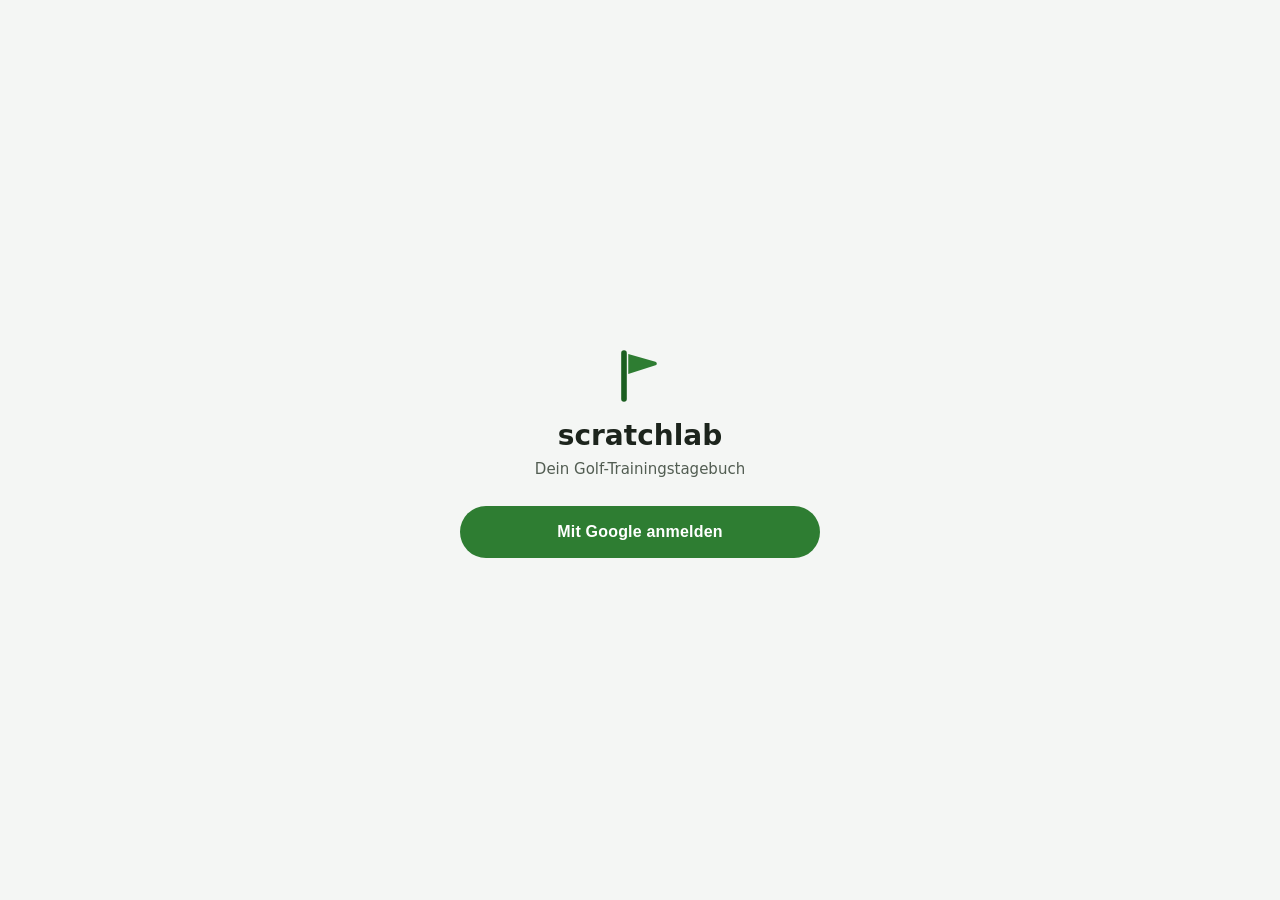
==== commit 503d2cb6: "feat(frontend): drop green photo, fix data loss, raise legibility Review pass from the perspective o" ====
--- a/frontend/index.html
+++ b/frontend/index.html
@@ -57,53 +57,14 @@
         </button>
       </div>
 
-      <div class="step-indicator" role="list" aria-label="Ablauf">
-        <div class="step-dot" data-step="1" role="listitem"><span class="step-dot__num">1</span><span class="step-dot__label">Spielen</span></div>
-        <div class="step-dot" data-step="2" role="listitem"><span class="step-dot__num">2</span><span class="step-dot__label">Foto</span></div>
-        <div class="step-dot" data-step="3" role="listitem"><span class="step-dot__num">3</span><span class="step-dot__label">Zählen</span></div>
-      </div>
-
-      <div class="record-body record-body--steps">
-        <!-- Step ① Spielen -->
-        <div id="putten-step-play" class="step-pane">
-          <div class="step-center">
-            <div class="step-icon" aria-hidden="true">⛳️</div>
-            <h2 class="step-headline">Bälle spielen</h2>
-            <p id="putten-play-text" class="step-lead"></p>
-          </div>
-          <button id="putten-play-next" class="btn-primary">Weiter</button>
-        </div>
-
-        <!-- Step ② Green-Foto -->
-        <div id="putten-step-photo" class="step-pane" hidden>
-          <div class="step-photo-body">
-            <div id="putten-photo-intro" class="step-center">
-              <div class="step-icon" aria-hidden="true">📷</div>
-              <h2 class="step-headline">Green-Foto</h2>
-              <p class="step-lead">Foto vom Grün – der Putter zeigt die Linie.</p>
-              <button id="putten-photo" class="photo-btn" type="button">📷 Foto aufnehmen</button>
-            </div>
-            <div id="putten-photo-result" class="step-photo-result" hidden></div>
-          </div>
-          <div class="step-nav">
-            <button id="putten-photo-back" class="link-secondary">← Zurück</button>
-            <button id="putten-photo-skip" class="link-secondary">Überspringen</button>
-            <button id="putten-photo-next" class="btn-primary">Weiter</button>
-          </div>
-          <input id="putten-photo-input" type="file" accept="image/*" capture="environment" hidden />
-        </div>
-
-        <!-- Step ③ Zählen -->
-        <div id="putten-step-count" class="step-pane" hidden>
-          <div id="putten-grid" class="counter-grid"></div>
-          <div id="putten-progress" class="progress-row"></div>
-          <div class="step-nav">
-            <button id="putten-count-back" class="link-secondary">← Zurück</button>
-            <button id="putten-save" class="btn-primary">Speichern</button>
-          </div>
-        </div>
-      </div>
-
+      <div class="record-body record-body--count">
+        <div id="putten-grid" class="counter-grid"></div>
+        <div id="putten-progress" class="progress-row"></div>
+      </div>
+
+      <div class="footer-bar">
+        <button id="putten-save" class="btn-primary">Speichern</button>
+      </div>
     </section>
 
     <!-- ═════ View: Range Aufnahme ═════ -->
@@ -230,13 +191,13 @@
               <span id="settings-email" class="settings-row__label">—</span>
             </div>
           </div>
-          <button id="settings-logout" class="sheet-add">Abmelden</button>
         </div>
         <div class="settings-section">
           <h3 class="section-heading">Schläger</h3>
           <div id="settings-clubs" class="settings-card"></div>
           <button id="settings-add-club" class="sheet-add">+ Schläger</button>
         </div>
+        <button id="settings-logout" class="sheet-add">Abmelden</button>
       </div>
     </section>
 
@@ -272,7 +233,7 @@
       <path d="M7.6 4.1l10.2 2.94a.7.7 0 0 1 .02 1.34L7.6 11.6V4.1Z" fill="#2e7d32"/>
     </svg>
     <h1 id="intro-title" class="intro-title">So trainierst du</h1>
-    <p class="intro-lead">Zwei Trainingsarten, ein cleverer Foto-Trick.</p>
+    <p class="intro-lead">Drei Wege, dein Training festzuhalten.</p>
 
     <ul class="intro-rows">
       <li class="intro-row">
@@ -293,17 +254,16 @@
           <span class="intro-row__desc">Schlag für Schlag Weite und Richtung erfassen.</span>
         </span>
       </li>
+      <li class="intro-row">
+        <span class="intro-row__icon" aria-hidden="true">
+          <svg viewBox="0 0 24 24" fill="none" stroke="currentColor" stroke-width="2" stroke-linecap="round" stroke-linejoin="round"><path d="M9 11l3 3L22 4"/><path d="M21 12v7a2 2 0 0 1-2 2H5a2 2 0 0 1-2-2V5a2 2 0 0 1 2-2h11"/></svg>
+        </span>
+        <span class="intro-row__text">
+          <strong>Pläne</strong>
+          <span class="intro-row__desc">Fertige Trainingseinheiten für Kurzspiel und Range, Block für Block.</span>
+        </span>
+      </li>
     </ul>
-
-    <div class="intro-feature">
-      <span class="intro-feature__icon" aria-hidden="true">
-        <svg viewBox="0 0 24 24" fill="none" stroke="currentColor" stroke-width="2" stroke-linecap="round" stroke-linejoin="round"><circle cx="12" cy="12" r="9"/><path d="M12 3v18M3 12h18"/></svg>
-      </span>
-      <div class="intro-feature__text">
-        <strong>Green-Foto</strong>
-        <span class="intro-feature__desc">Erst alle Bälle aufs Loch spielen, dann ein Foto vom Grün – der Putter zeigt die Linie. Die App liest aus der Streuung deine Tendenz: zu lang, zu kurz, links oder rechts.</span>
-      </div>
-    </div>
 
     <button id="intro-done" class="btn-primary intro-btn" type="button">Los geht's</button>
   </div>
--- a/frontend/styles.css
+++ b/frontend/styles.css
@@ -16,14 +16,20 @@
   --card:          #ffffff;
   --divider:       #e2e6e2;
   --text-primary:  #1c241c;
-  --text-muted:    #6b766b;
+  /* 6.3:1 on --surface. The previous #6b766b sat at 4.4:1 — under WCAG AA on
+     the app background, which is where most of this app's secondary text is. */
+  --text-muted:    #525d52;
+  /* "nothing entered yet" placeholder; 3:1 on white, i.e. the large-text floor.
+     Using --divider here made the zeros in the counter grid invisible. */
+  --text-faint:    #8b998b;
   --error:         #c62828;
   --on-primary:    #ffffff;
   --r-sm:   6px;
   --r-md:   12px;
   --r-lg:   16px;
   --r-pill: 999px;
-  --touch-min:  48px;
+  --touch-min:  48px;   /* list rows */
+  --tap-min:    44px;   /* floor for every tappable control */
   --input-height: 52px;
   --nav-bar-height: 64px;
 }
@@ -31,6 +37,8 @@
 html, body {
   height: 100%;
   background: var(--surface);
+  /* Type is sized in rem throughout so the browser's own text-size / zoom
+     setting takes effect — with px it did nothing. */
   font-family: system-ui, -apple-system, "Segoe UI", Roboto, sans-serif;
   -webkit-font-smoothing: antialiased;
   color: var(--text-primary);
@@ -70,14 +78,14 @@
 .brand { display: flex; align-items: center; gap: 9px; }
 .brand__logo { width: 26px; height: 26px; flex-shrink: 0; }
 .brand__title {
-  font-size: 18px;
+  font-size: 1.125rem;
   font-weight: 700;
   color: var(--text-primary);
   letter-spacing: -0.3px;
 }
 .settings-btn {
-  width: 38px;
-  height: 38px;
+  width: var(--tap-min);
+  height: var(--tap-min);
   border-radius: 50%;
   background: var(--surface);
   border: 1px solid var(--divider);
@@ -90,7 +98,7 @@
   outline: none;
   flex-shrink: 0;
 }
-.settings-btn svg { width: 19px; height: 19px; fill: var(--text-muted); }
+.settings-btn svg { width: 21px; height: 21px; fill: var(--text-muted); }
 
 /* ── Main / views ───────────────────────────────────────── */
 #main {
@@ -109,7 +117,7 @@
 
 /* ── Picker strip (Putten) ──────────────────────────────── */
 .picker-strip {
-  height: 52px;
+  height: 60px;
   background: var(--card);
   border-bottom: 1px solid var(--divider);
   display: flex;
@@ -124,14 +132,14 @@
   background: var(--surface);
   border: 1.5px solid var(--divider);
   border-radius: var(--r-md);
-  padding: 0 14px;
-  height: 36px;
-  font-size: 14px;
-  font-weight: 600;
-  color: var(--text-primary);
-  cursor: pointer;
-}
-.picker-strip__caret { font-size: 11px; color: var(--text-muted); margin-left: 2px; }
+  padding: 0 16px;
+  height: var(--tap-min);
+  font-size: 0.9375rem;
+  font-weight: 600;
+  color: var(--text-primary);
+  cursor: pointer;
+}
+.picker-strip__caret { font-size: 0.8125rem; color: var(--text-muted); margin-left: 2px; }
 
 /* ── Record body ────────────────────────────────────────── */
 .record-body {
@@ -147,8 +155,11 @@
   gap: 0;
   overflow-y: auto;
 }
-
-/* ── Guided step flow (Putten) ──────────────────────────── */
+/* Putten records in one screen: the counter grid fills the body, Speichern
+   sits in the shared .footer-bar like Range and Pläne. */
+.record-body--count { padding: 12px 12px 10px; gap: 10px; justify-content: center; }
+
+/* ── Guided step flow (Pläne) ───────────────────────────── */
 .record-body--steps { padding: 10px 12px 8px; gap: 0; }
 
 .step-indicator {
@@ -162,7 +173,7 @@
   display: flex;
   align-items: center;
   gap: 6px;
-  opacity: 0.45;
+  opacity: 0.8;
   transition: opacity 0.2s ease;
 }
 .step-dot--active, .step-dot--done { opacity: 1; }
@@ -174,13 +185,13 @@
   border-radius: var(--r-pill);
   background: var(--surface);
   color: var(--text-muted);
-  font-size: 13px;
+  font-size: 0.875rem;
   font-weight: 700;
   flex: none;
 }
 .step-dot--active .step-dot__num { background: var(--primary); color: #fff; }
 .step-dot--done .step-dot__num { background: var(--primary-light); color: var(--primary-dark); }
-.step-dot__label { font-size: 12px; font-weight: 600; color: var(--text-muted); }
+.step-dot__label { font-size: 0.8125rem; font-weight: 600; color: var(--text-muted); }
 .step-dot--active .step-dot__label { color: var(--primary-dark); }
 
 .step-pane {
@@ -190,27 +201,6 @@
   min-height: 0;
   gap: 10px;
 }
-#putten-step-play[hidden], #putten-step-photo[hidden],
-#putten-step-count[hidden], #putten-photo-result[hidden],
-#putten-photo-intro[hidden] { display: none; }
-
-.step-center {
-  flex: 1;
-  display: flex;
-  flex-direction: column;
-  align-items: center;
-  justify-content: center;
-  text-align: center;
-  gap: 8px;
-}
-.step-icon { font-size: 44px; line-height: 1; }
-.step-headline { font-size: 20px; font-weight: 700; color: var(--text-primary); margin: 4px 0 0; }
-.step-lead { font-size: 15px; color: var(--text-muted); max-width: 16rem; line-height: 1.4; margin: 0; }
-.step-lead b { color: var(--text-primary); }
-
-.step-photo-body { flex: 1; display: flex; flex-direction: column; min-height: 0; overflow-y: auto; }
-.step-photo-result { display: flex; flex-direction: column; gap: 8px; }
-
 .step-nav {
   display: flex;
   align-items: center;
@@ -222,8 +212,6 @@
    fill the row and overflow (nowrap), pushing the other buttons off-screen -
    on narrow screens only the first button stayed visible. Size to content. */
 .step-nav .link-secondary { flex: none; width: auto; min-height: 48px; padding: 0 12px; }
-
-.footer-bar--end { justify-content: flex-end; }
 
 /* ── Counter grid (Putten) ──────────────────────────────── */
 .counter-grid {
@@ -231,7 +219,10 @@
   grid-template-columns: 1fr 1fr;
   grid-auto-rows: 1fr;
   gap: 10px;
-  flex: 1;
+  /* Capped rather than flex:1 — filling the whole body on a tall phone left the
+     numbers floating in the middle of oversized cards with the reach getting
+     worse, not better. Shrinks below the basis on small screens. */
+  flex: 0 1 380px;
   min-height: 0;
 }
 .counter-cell {
@@ -244,7 +235,7 @@
   justify-content: center;
   padding: 12px 8px;
   position: relative;
-  min-height: 120px;
+  min-height: 152px;
   transition: border-color 0.15s;
 }
 .counter-cell--active {
@@ -252,7 +243,7 @@
   background: linear-gradient(145deg, #ffffff 0%, #f6faf6 100%);
 }
 .counter-cell__label {
-  font-size: 11px;
+  font-size: 0.8125rem;
   font-weight: 600;
   color: var(--text-muted);
   letter-spacing: 0.4px;
@@ -273,7 +264,7 @@
   border: none;
   background: var(--surface);
   color: var(--text-primary);
-  font-size: 22px;
+  font-size: 1.375rem;
   font-weight: 300;
   cursor: pointer;
   display: flex;
@@ -284,7 +275,7 @@
   -webkit-tap-highlight-color: transparent;
 }
 .counter-btn:active { background: var(--divider); transform: scale(0.94); }
-.counter-btn:disabled { opacity: 0.3; cursor: default; }
+.counter-btn:disabled { opacity: 0.45; cursor: default; }
 .counter-btn--minus { color: var(--text-muted); }
 .counter-btn--plus { color: var(--primary); background: var(--primary-light); }
 .counter-btn--plus:active { background: #c8e6c9; }
@@ -301,7 +292,29 @@
   font-variant-numeric: tabular-nums;
 }
 .counter-cell--active .counter-cell__value { color: var(--primary-dark); }
-.counter-cell--zero .counter-cell__value { color: var(--divider); }
+.counter-cell--zero .counter-cell__value { color: var(--text-faint); }
+/* "Rest +8": assign every still-unassigned ball to this cell in one tap. */
+.counter-cell__rest {
+  margin-top: 10px;
+  min-height: var(--tap-min);
+  padding: 0 14px;
+  border-radius: var(--r-pill);
+  border: 1.5px solid var(--divider);
+  background: var(--surface);
+  color: var(--text-muted);
+  font-size: 0.9375rem;
+  font-weight: 600;
+  cursor: pointer;
+  font-variant-numeric: tabular-nums;
+  -webkit-tap-highlight-color: transparent;
+}
+.counter-cell__rest:active { background: var(--divider); }
+.counter-cell--active .counter-cell__rest {
+  border-color: var(--primary);
+  color: var(--primary-dark);
+  background: var(--primary-light);
+}
+
 .counter-cell__dot {
   position: absolute;
   top: 10px;
@@ -336,13 +349,13 @@
   border-radius: var(--r-pill);
   transition: width 0.3s ease;
 }
-.progress-label { font-size: 12px; font-weight: 600; color: var(--text-muted); white-space: nowrap; }
+.progress-label { font-size: 0.8125rem; font-weight: 600; color: var(--text-muted); white-space: nowrap; }
 .progress-label--complete { color: var(--primary); }
-.progress-checkmark { font-size: 14px; color: var(--primary); }
+.progress-checkmark { font-size: 0.9375rem; color: var(--primary); }
 
 /* ── Club strip / chips (Range) ─────────────────────────── */
 .club-strip {
-  height: 52px;
+  height: 60px;
   background: var(--card);
   border-bottom: 1px solid var(--divider);
   display: flex;
@@ -369,10 +382,10 @@
   background: var(--surface);
   border: 1.5px solid var(--divider);
   color: var(--text-muted);
-  font-size: 14px;
-  font-weight: 600;
-  padding: 0 14px;
-  height: 36px;
+  font-size: 0.9375rem;
+  font-weight: 600;
+  padding: 0 16px;
+  height: var(--tap-min);
   border-radius: var(--r-pill);
   cursor: pointer;
   flex-shrink: 0;
@@ -386,7 +399,7 @@
 .club-chip__badge {
   background: rgba(255,255,255,0.22);
   color: #fff;
-  font-size: 11px;
+  font-size: 0.8125rem;
   font-weight: 700;
   padding: 2px 7px;
   border-radius: var(--r-sm);
@@ -396,7 +409,7 @@
 /* ── Range summary line ─────────────────────────────────── */
 .range-summary {
   text-align: center;
-  font-size: 12px;
+  font-size: 0.8125rem;
   font-weight: 500;
   color: var(--text-muted);
   margin-bottom: 12px;
@@ -416,11 +429,11 @@
   align-items: center;
   justify-content: center;
   width: 100%;
-  height: 40px;
+  height: 48px;
   border-radius: var(--r-md);
   border: 1.5px solid var(--divider);
   background: var(--card);
-  font-size: 16px;
+  font-size: 1rem;
   font-weight: 600;
   color: var(--text-primary);
   cursor: pointer;
@@ -432,7 +445,7 @@
   color: #fff;
   box-shadow: 0 3px 10px rgba(46,125,50,0.3);
 }
-.bucket--muted { opacity: 0.4; }
+.bucket--muted { opacity: 0.55; }
 
 /* ── Exact override ─────────────────────────────────────── */
 .exact-override {
@@ -441,24 +454,26 @@
   justify-content: space-between;
   width: 100%;
   margin-bottom: 10px;
-  font-size: 0.8rem;
+  font-size: 0.8125rem;
   color: var(--text-muted);
 }
 .exact-chip {
   display: inline-flex;
   align-items: center;
+  justify-content: center;
   gap: 6px;
+  min-height: var(--tap-min);
   background: #ffffff;
-  border: 1px solid var(--divider);
+  border: 1.5px solid var(--divider);
   border-radius: var(--r-pill);
-  padding: 6px 12px;
-  font-size: 14px;
+  padding: 0 16px;
+  font-size: 0.9375rem;
   font-weight: 500;
   color: var(--text-primary);
   cursor: pointer;
   line-height: 1;
 }
-.exact-chip__pen { opacity: 0.5; font-size: 12px; }
+.exact-chip__pen { opacity: 0.5; font-size: 0.8125rem; }
 
 /* ── Exact-value slider ─────────────────────────────────── */
 .slider-wrap {
@@ -503,12 +518,12 @@
 .slider-out {
   min-width: 56px;
   text-align: right;
-  font-size: 18px;
+  font-size: 1.125rem;
   font-weight: 700;
   color: var(--primary-dark);
   font-variant-numeric: tabular-nums;
 }
-.slider-wrap--muted { opacity: 0.4; }
+.slider-wrap--muted { opacity: 0.55; }
 
 /* ── Tag pills ──────────────────────────────────────────── */
 .tag-row {
@@ -518,11 +533,14 @@
   margin: 8px 0;
 }
 .tag-pill {
-  border: 1px solid var(--divider);
+  display: inline-flex;
+  align-items: center;
+  min-height: var(--tap-min);
+  border: 1.5px solid var(--divider);
   background: #fff;
   border-radius: var(--r-pill);
-  padding: 6px 12px;
-  font-size: 0.82rem;
+  padding: 0 16px;
+  font-size: 0.875rem;
   color: var(--text-primary);
   cursor: pointer;
 }
@@ -545,7 +563,7 @@
   height: 48px;
   border: none;
   background: var(--card);
-  font-size: 14px;
+  font-size: 0.9375rem;
   font-weight: 600;
   color: var(--text-muted);
   cursor: pointer;
@@ -570,7 +588,7 @@
   height: var(--input-height);
   background: var(--primary);
   color: var(--on-primary);
-  font-size: 16px;
+  font-size: 1rem;
   font-weight: 700;
   border: none;
   border-radius: var(--r-pill);
@@ -580,16 +598,16 @@
   -webkit-tap-highlight-color: transparent;
 }
 .btn-primary:active { background: var(--primary-dark); transform: scale(0.97); }
-.btn-primary:disabled { opacity: 0.4; cursor: default; }
+.btn-primary:disabled { opacity: 0.5; cursor: default; }
 .btn-primary:disabled:active { background: var(--primary); transform: none; }
 .link-secondary {
   display: flex;
   align-items: center;
   justify-content: center;
   width: 100%;
-  height: 40px;
+  min-height: var(--tap-min);
   margin-top: 2px;
-  font-size: 13px;
+  font-size: 0.9375rem;
   color: var(--text-muted);
   background: transparent;
   border: none;
@@ -598,69 +616,31 @@
 }
 .link-secondary:hover { color: var(--primary); }
 
-/* ── Green photo button + analysis sheet ────────────────── */
-.photo-btn {
-  display: flex;
-  align-items: center;
-  justify-content: center;
-  gap: 6px;
-  width: 100%;
-  height: 44px;
-  margin-top: 12px;
-  font-size: 14px;
-  font-weight: 500;
-  color: var(--primary-dark);
-  background: var(--primary-light);
-  border: 1px solid var(--divider);
+/* ── Toast (save confirmation / failure) ────────────────── */
+.toast {
+  position: fixed;
+  left: 50%;
+  /* clears the tab bar plus a record view's footer bar, so it never covers the
+     Speichern button it is reporting on */
+  bottom: calc(var(--nav-bar-height) + env(safe-area-inset-bottom) + 92px);
+  transform: translate(-50%, 8px);
+  z-index: 50;
+  max-width: min(420px, calc(100vw - 32px));
+  padding: 13px 18px;
   border-radius: var(--r-pill);
-  cursor: pointer;
-}
-.photo-btn:active { transform: scale(0.98); }
-
-.analyze-img {
-  width: 100%;
-  border-radius: var(--r-md);
-  display: block;
-  margin-bottom: 12px;
-}
-.analyze-summary { display: flex; flex-direction: column; gap: 6px; }
-.analyze-line { font-size: 15px; color: var(--text-primary); }
-.analyze-line--muted { font-size: 13px; color: var(--text-muted); }
-.analyze-zones { display: flex; gap: 8px; margin: 4px 0; }
-.zone {
-  flex: 1;
+  background: #223022;
+  color: #fff;
+  font-size: 0.9375rem;
+  font-weight: 600;
   text-align: center;
-  padding: 8px 0;
-  border-radius: var(--r-sm);
-  font-size: 13px;
-  font-weight: 600;
-  color: #fff;
-}
-.zone--good { background: #2e7d32; }
-.zone--bad  { background: #ef8c00; }
-.zone--mist { background: var(--error); }
-
-.analyze-loading {
-  display: flex;
-  flex-direction: column;
-  align-items: center;
-  gap: 14px;
-  padding: 28px 0;
-  color: var(--text-muted);
-}
-.spinner {
-  width: 34px;
-  height: 34px;
-  border: 3px solid var(--divider);
-  border-top-color: var(--primary);
-  border-radius: 50%;
-  animation: spin 0.8s linear infinite;
-}
-@keyframes spin { to { transform: rotate(360deg); } }
-@media (prefers-reduced-motion: reduce) { .spinner { animation: none; } }
-
-.analyze-error { color: var(--error); font-weight: 600; }
-.analyze-error__detail { font-size: 13px; color: var(--text-muted); margin-top: 4px; }
+  box-shadow: 0 4px 16px rgba(0,0,0,.22);
+  opacity: 0;
+  transition: opacity 0.2s ease, transform 0.2s ease;
+  pointer-events: none;
+}
+.toast--open { opacity: 1; transform: translate(-50%, 0); }
+.toast--error { background: var(--error); }
+@media (prefers-reduced-motion: reduce) { .toast { transition: none; } }
 
 /* ── Stats views ────────────────────────────────────────── */
 .view--stats { overflow: hidden; }
@@ -679,7 +659,7 @@
   align-items: center;
   gap: 4px;
   color: var(--primary);
-  font-size: 15px;
+  font-size: 0.9375rem;
   font-weight: 500;
   cursor: pointer;
   background: transparent;
@@ -688,7 +668,7 @@
   padding: 0;
 }
 .sub-header__title {
-  font-size: 15px;
+  font-size: 0.9375rem;
   font-weight: 600;
   color: var(--text-primary);
   text-align: center;
@@ -704,7 +684,7 @@
   gap: 24px;
 }
 .section-heading {
-  font-size: 14px;
+  font-size: 0.9375rem;
   font-weight: 600;
   color: var(--text-muted);
   text-transform: uppercase;
@@ -730,11 +710,11 @@
 .seg-control--inline { margin: 0; }
 .seg-control__btn {
   flex: 1;
-  min-height: 40px;
+  min-height: var(--tap-min);
   border: none;
   background: transparent;
   border-radius: calc(var(--r-md) - 4px);
-  font-size: 14px;
+  font-size: 0.9375rem;
   font-weight: 600;
   color: var(--text-muted);
   cursor: pointer;
@@ -764,6 +744,11 @@
 
 /* ── Settings page ──────────────────────────────────────── */
 .settings-section { display: flex; flex-direction: column; gap: 10px; }
+/* .section-heading's negative margin-bottom is tuned for sitting directly in
+   .stats-content's 24px gap (Statistik panes) — nested one level deeper here
+   inside .settings-section's own 10px gap, the two combine into a net
+   negative gap and the heading visually overlaps the card below it. */
+.settings-section .section-heading { margin-bottom: 0; }
 .settings-card {
   background: var(--card);
   border-radius: var(--r-md);
@@ -776,7 +761,7 @@
   gap: 10px;
   min-height: var(--touch-min);
   padding: 12px 16px;
-  font-size: 15px;
+  font-size: 0.9375rem;
   color: var(--text-primary);
 }
 .settings-row + .settings-row { border-top: 1px solid var(--divider); }
@@ -803,7 +788,7 @@
   box-shadow: 0 1px 3px rgba(46,125,50,.12), 0 0 0 1px rgba(46,125,50,.18);
 }
 .stat-card__number {
-  font-size: 28px;
+  font-size: 1.75rem;
   font-weight: 700;
   color: var(--text-primary);
   line-height: 1;
@@ -811,7 +796,7 @@
   font-variant-numeric: tabular-nums;
 }
 .stat-card.highlight .stat-card__number { color: var(--primary-dark); }
-.stat-card__label { font-size: 12px; color: var(--text-muted); font-weight: 400; line-height: 1.3; }
+.stat-card__label { font-size: 0.8125rem; color: var(--text-muted); font-weight: 400; line-height: 1.3; }
 
 /* chart card */
 .chart-card {
@@ -825,7 +810,11 @@
 .chart-dot { fill: var(--primary-dark); }
 .chart-axis { stroke: var(--divider); stroke-width: 1; vector-effect: non-scaling-stroke; }
 .chart-ci { stroke: var(--primary); stroke-width: 1; opacity: 0.4; vector-effect: non-scaling-stroke; }
-.chart-tick { fill: var(--text-muted); font-size: 9px; }
+/* SVG user units, not CSS px: the chart's viewBox (320 wide) is stretched to
+   the card width, so this is multiplied by ~1.4 on a phone. rem here would be
+   scaled twice and come out oversized. */
+.chart-tick { fill: var(--text-muted); font-size: 10px; }
+.chart-hint { margin-top: 8px; text-align: right; font-size: 0.8125rem; color: var(--text-muted); }
 
 /* history list */
 .history-card {
@@ -839,15 +828,19 @@
   grid-template-columns: 92px 1fr auto auto;
   align-items: center;
   gap: 8px;
-  padding: 13px 16px;
+  padding: 6px 8px 6px 16px;
 }
 .history-row + .history-row { border-top: 1px solid var(--divider); }
 .history-row__date {
-  font-size: 13px; color: var(--text-muted); font-weight: 500; white-space: nowrap;
-  background: none; border: none; padding: 0; text-align: left; cursor: pointer;
+  font-size: 0.875rem; color: var(--text-muted); font-weight: 500; white-space: nowrap;
+  background: none; border: none; padding: 12px 0; text-align: left; cursor: pointer;
   text-decoration: underline dotted; text-underline-offset: 3px;
 }
 .history-row__date:hover { color: var(--primary); }
+/* Same slot, but not editable — no dotted underline, no pointer. */
+.history-row__when {
+  font-size: 0.875rem; color: var(--text-muted); font-weight: 500; white-space: nowrap;
+}
 .history-row__dist { display: flex; flex-wrap: wrap; gap: 6px; }
 .dist-chip {
   display: inline-flex;
@@ -856,24 +849,29 @@
   background: var(--primary-light);
   border-radius: var(--r-pill);
   padding: 2px 7px;
-  font-size: 11px;
+  font-size: 0.8125rem;
   font-weight: 600;
   color: var(--primary-dark);
 }
-.dist-chip .chip-label { font-size: 10px; font-weight: 400; color: var(--text-muted); margin-left: 1px; }
-.history-row__total { font-size: 20px; font-weight: 700; color: var(--text-primary); text-align: right; white-space: nowrap; }
-.history-row__total span { font-size: 11px; font-weight: 400; color: var(--text-muted); display: block; text-align: right; }
+.dist-chip .chip-label { font-size: 0.75rem; font-weight: 400; color: var(--text-muted); margin-left: 1px; }
+.history-row__total { font-size: 1.25rem; font-weight: 700; color: var(--text-primary); text-align: right; white-space: nowrap; }
+.history-row__total span { font-size: 0.8125rem; font-weight: 400; color: var(--text-muted); display: block; text-align: right; }
 .history-row__del {
+  display: flex;
+  align-items: center;
+  justify-content: center;
+  width: var(--tap-min);
+  height: var(--tap-min);
   border: none;
   background: transparent;
   color: var(--text-muted);
-  font-size: 16px;
+  font-size: 1.125rem;
   line-height: 1;
   cursor: pointer;
-  padding: 6px 4px;
+  padding: 0;
 }
 .history-row__del:hover { color: var(--error); }
-.empty { color: var(--text-muted); font-size: 0.88rem; text-align: center; padding: 12px 0; }
+.empty { color: var(--text-muted); font-size: 0.9375rem; text-align: center; padding: 12px 0; }
 
 /* ── Training plans (Pläne) ─────────────────────────────── */
 .step-dot--compact .step-dot__label { display: none; }
@@ -910,7 +908,7 @@
 
 .plan-pane__head { display: flex; gap: 16px; align-items: flex-start; }
 .plan-mins {
-  font-size: 26px;
+  font-size: 1.625rem;
   font-weight: 700;
   color: var(--primary-dark);
   line-height: 1;
@@ -919,24 +917,24 @@
 }
 .plan-mins span {
   display: block;
-  font-size: 10px;
+  font-size: 0.75rem;
   font-weight: 600;
   letter-spacing: 0.1em;
   color: var(--text-muted);
   margin-top: 3px;
 }
-.plan-pane__title { font-size: 22px; font-weight: 700; color: var(--text-primary); margin-bottom: 6px; }
-.plan-pane__desc { font-size: 17px; color: var(--text-muted); line-height: 1.5; }
+.plan-pane__title { font-size: 1.375rem; font-weight: 700; color: var(--text-primary); margin-bottom: 6px; }
+.plan-pane__desc { font-size: 1.0625rem; color: var(--text-muted); line-height: 1.5; }
 
 .plan-fields { display: flex; flex-direction: column; gap: 16px; }
 .plan-field { display: flex; flex-direction: column; gap: 7px; }
-.plan-field__label { font-size: 15px; font-weight: 600; color: var(--text-muted); letter-spacing: 0.02em; }
+.plan-field__label { font-size: 0.9375rem; font-weight: 600; color: var(--text-muted); letter-spacing: 0.02em; }
 .plan-field__row { display: flex; align-items: center; justify-content: center; gap: 10px; }
-.plan-field__suffix { font-size: 15px; color: var(--text-muted); }
+.plan-field__suffix { font-size: 0.9375rem; color: var(--text-muted); }
 .plan-input {
   height: var(--input-height);
   padding: 0 14px;
-  font-size: 19px;
+  font-size: 1.1875rem;
   color: var(--text-primary);
   background: var(--card);
   border: 1.5px solid var(--divider);
@@ -955,17 +953,15 @@
   border: 1.5px solid var(--divider);
   background: var(--card);
   color: var(--text-muted);
-  font-size: 21px;
+  font-size: 1.3125rem;
   font-weight: 600;
   cursor: pointer;
   -webkit-tap-highlight-color: transparent;
 }
 .plan-dot[data-selected="1"] { background: var(--primary); border-color: var(--primary-dark); color: #fff; }
-.plan-tally { font-size: 16px; font-weight: 600; color: var(--text-primary); margin-top: 10px; text-align: center; }
-.plan-tally b { font-size: 24px; }
-.plan-gap { font-size: 15px; font-weight: 600; color: var(--text-muted); text-align: center; }
-
-.plan-scale-hint { display: flex; justify-content: space-between; font-size: 12px; color: var(--text-muted); margin-top: 4px; }
+.plan-gap { font-size: 0.9375rem; font-weight: 600; color: var(--text-muted); text-align: center; }
+
+.plan-scale-hint { display: flex; justify-content: space-between; font-size: 0.8125rem; color: var(--text-muted); margin-top: 4px; }
 
 /* history: one card per run, fields wrapping naturally (text fields take the
    full row width) — a table's columns forced horizontal scrolling once a
@@ -988,11 +984,11 @@
 .plan-history-card__date {
   background: none;
   border: none;
-  padding: 0;
+  padding: 10px 0;
   cursor: pointer;
   color: var(--text-muted);
   font-weight: 500;
-  font-size: 14px;
+  font-size: 0.9375rem;
   text-decoration: underline dotted;
   text-underline-offset: 3px;
 }
@@ -1005,13 +1001,13 @@
 .plan-history-card__field { display: flex; flex-direction: column; gap: 3px; min-width: 52px; }
 .plan-history-card__field--wide { flex-basis: 100%; }
 .plan-history-card__label {
-  font-size: 10px;
+  font-size: 0.75rem;
   font-weight: 600;
   letter-spacing: 0.06em;
   text-transform: uppercase;
   color: var(--text-muted);
 }
-.plan-history-card__value { font-size: 15px; font-weight: 600; color: var(--text-primary); }
+.plan-history-card__value { font-size: 0.9375rem; font-weight: 600; color: var(--text-primary); }
 .plan-history-card__field--wide .plan-history-card__value { font-weight: 400; }
 
 /* ── Bottom tab bar ─────────────────────────────────────── */
@@ -1034,7 +1030,7 @@
   border: none;
   border-bottom: 3px solid transparent;
   color: var(--text-muted);
-  font-size: 0.72rem;
+  font-size: 0.8125rem;
   font-weight: 500;
   cursor: pointer;
   padding: 0;
@@ -1077,7 +1073,7 @@
   background: var(--divider);
   margin: 4px auto 12px;
 }
-.sheet__title { font-size: 18px; font-weight: 700; color: var(--text-primary); margin-bottom: 14px; }
+.sheet__title { font-size: 1.125rem; font-weight: 700; color: var(--text-primary); margin-bottom: 14px; }
 .sheet__body { display: flex; flex-direction: column; }
 
 /* sheet list rows (settings / pickers) */
@@ -1089,7 +1085,7 @@
   padding: 10px 4px;
   border-bottom: 1px solid var(--divider);
   cursor: pointer;
-  font-size: 15px;
+  font-size: 0.9375rem;
   color: var(--text-primary);
 }
 .sheet-row__label { flex: 1; }
@@ -1099,19 +1095,24 @@
   border-radius: var(--r-pill);
   background: var(--primary-light);
   color: var(--primary-dark);
-  font-size: 12px;
+  font-size: 0.8125rem;
   font-weight: 600;
   text-align: center;
 }
-.sheet-row__check { color: var(--primary); font-size: 16px; font-weight: 700; }
+.sheet-row__check { color: var(--primary); font-size: 1rem; font-weight: 700; }
 .sheet-row__del {
+  display: flex;
+  align-items: center;
+  justify-content: center;
+  width: var(--tap-min);
+  height: var(--tap-min);
   border: none;
   background: transparent;
   color: var(--text-muted);
-  font-size: 18px;
+  font-size: 1.125rem;
   line-height: 1;
   cursor: pointer;
-  padding: 6px 8px;
+  padding: 0;
 }
 .sheet-row__del:hover { color: var(--error); }
 .sheet-add {
@@ -1125,13 +1126,13 @@
   border: 1.5px dashed var(--divider);
   border-radius: var(--r-md);
   color: var(--primary-dark);
-  font-size: 15px;
+  font-size: 0.9375rem;
   font-weight: 600;
   cursor: pointer;
 }
 .sheet-section-title {
   margin: 20px 0 6px;
-  font-size: 12px;
+  font-size: 0.8125rem;
   font-weight: 700;
   letter-spacing: 0.6px;
   text-transform: uppercase;
@@ -1164,10 +1165,10 @@
   width: 100%;
 }
 .login-logo { width: 64px; height: 64px; }
-.login-title { margin: 4px 0 0; font-size: 28px; font-weight: 700; color: var(--text-primary); }
-.login-sub { margin: 0 0 20px; font-size: 15px; color: var(--text-muted); }
+.login-title { margin: 4px 0 0; font-size: 1.75rem; font-weight: 700; color: var(--text-primary); }
+.login-sub { margin: 0 0 20px; font-size: 0.9375rem; color: var(--text-muted); }
 .login-btn { width: 100%; }
-.login-error { margin-top: 12px; color: var(--error); font-size: 14px; }
+.login-error { margin-top: 12px; color: var(--error); font-size: 0.9375rem; }
 
 #app[hidden] { display: none; }
 #view-login[hidden] { display: none; }
@@ -1199,14 +1200,14 @@
 .intro-logo { width: 56px; height: 56px; }
 .intro-title {
   margin: 4px 0 2px;
-  font-size: 24px;
+  font-size: 1.5rem;
   font-weight: 700;
   color: var(--text-primary);
   letter-spacing: -0.3px;
 }
 .intro-lead {
   margin: 0 0 20px;
-  font-size: 14px;
+  font-size: 0.9375rem;
   color: var(--text-muted);
 }
 .intro-rows {
@@ -1241,12 +1242,12 @@
   gap: 2px;
 }
 .intro-row__text strong {
-  font-size: 15px;
+  font-size: 0.9375rem;
   font-weight: 600;
   color: var(--text-primary);
 }
 .intro-row__desc {
-  font-size: 13px;
+  font-size: 0.875rem;
   line-height: 1.35;
   color: var(--text-muted);
 }
@@ -1280,12 +1281,12 @@
   gap: 3px;
 }
 .intro-feature__text strong {
-  font-size: 15px;
+  font-size: 0.9375rem;
   font-weight: 600;
   color: var(--primary-dark);
 }
 .intro-feature__desc {
-  font-size: 13px;
+  font-size: 0.875rem;
   line-height: 1.4;
   color: var(--text-primary);
 }
@@ -1324,8 +1325,8 @@
   margin-bottom: 4px;
   animation: plan-done-pop 0.4s cubic-bezier(.34,1.56,.64,1) both;
 }
-.plan-done__title { font-size: 24px; font-weight: 700; color: var(--text-primary); }
-.plan-done__lead { font-size: 16px; color: var(--text-muted); max-width: 20rem; margin-bottom: 10px; }
+.plan-done__title { font-size: 1.5rem; font-weight: 700; color: var(--text-primary); }
+.plan-done__lead { font-size: 1rem; color: var(--text-muted); max-width: 20rem; margin-bottom: 10px; }
 @keyframes plan-done-pop {
   0% { transform: scale(0.4); opacity: 0; }
   60% { transform: scale(1.08); opacity: 1; }
